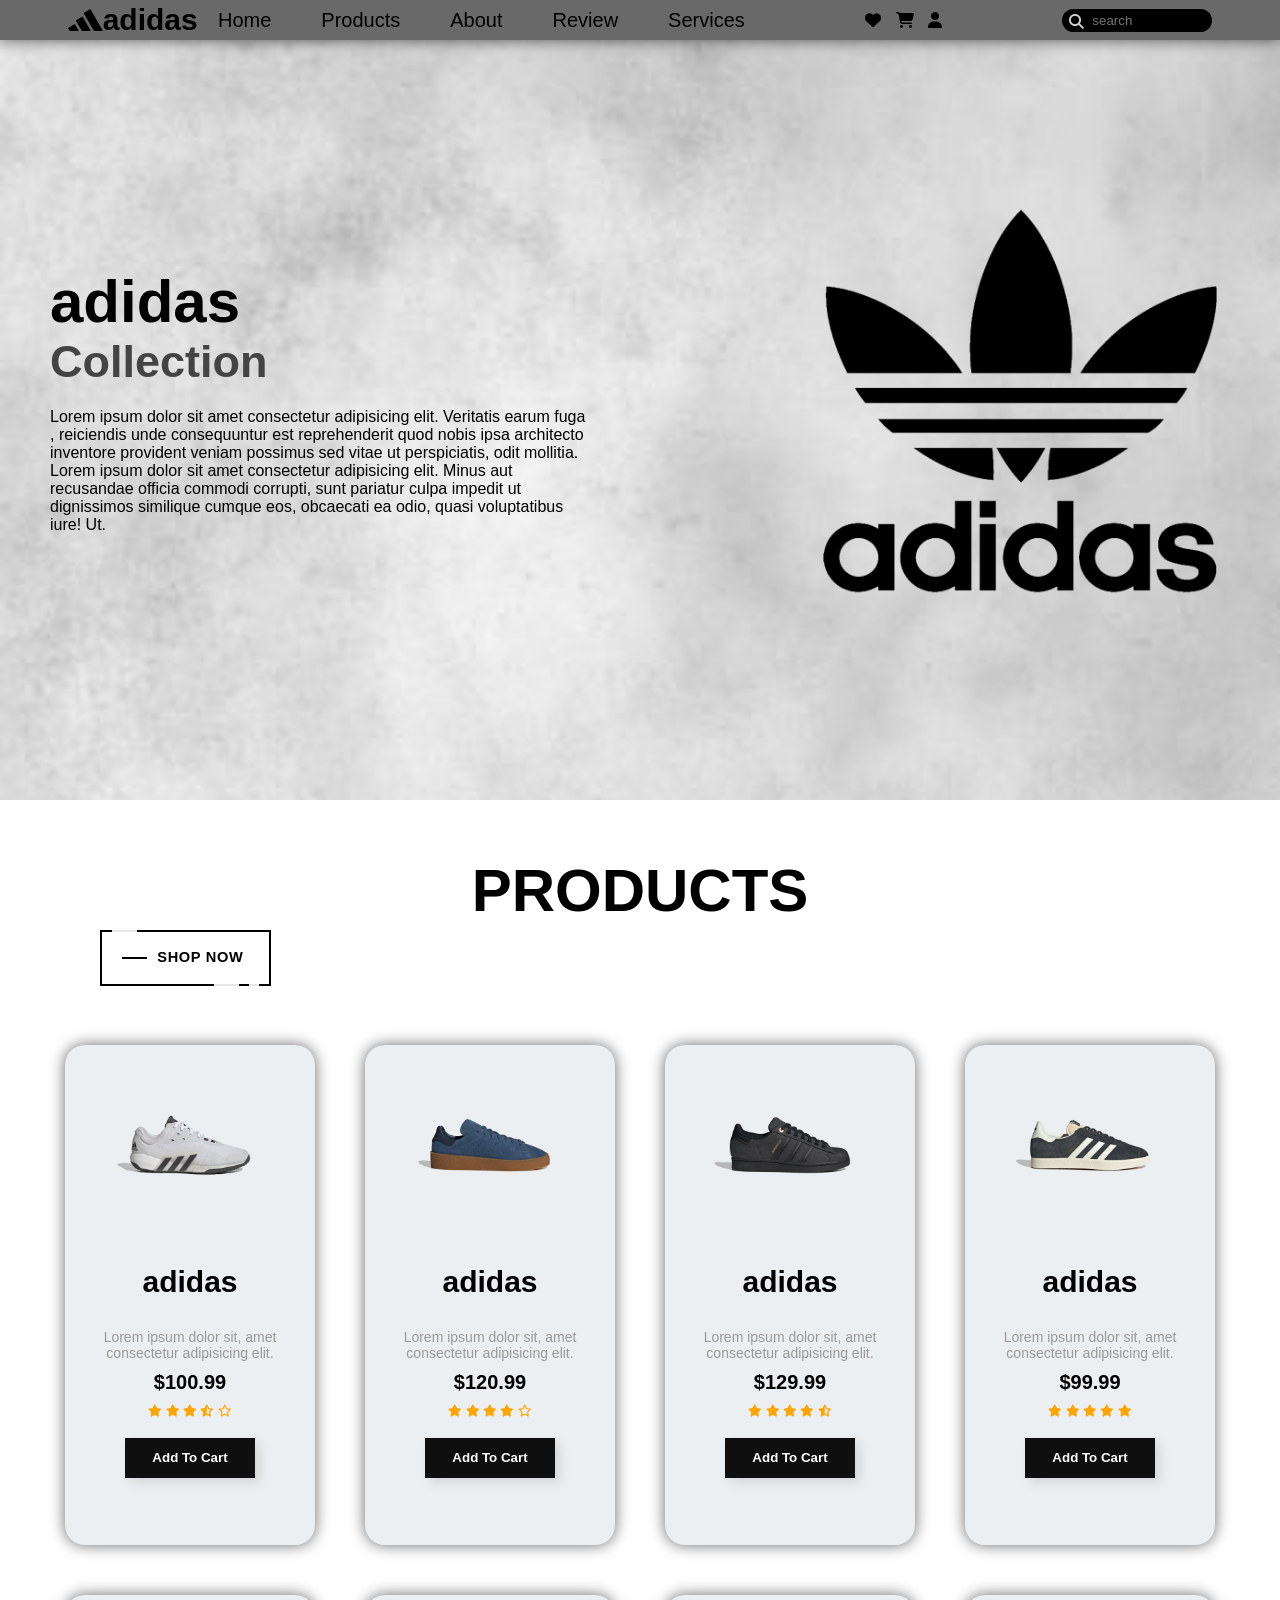
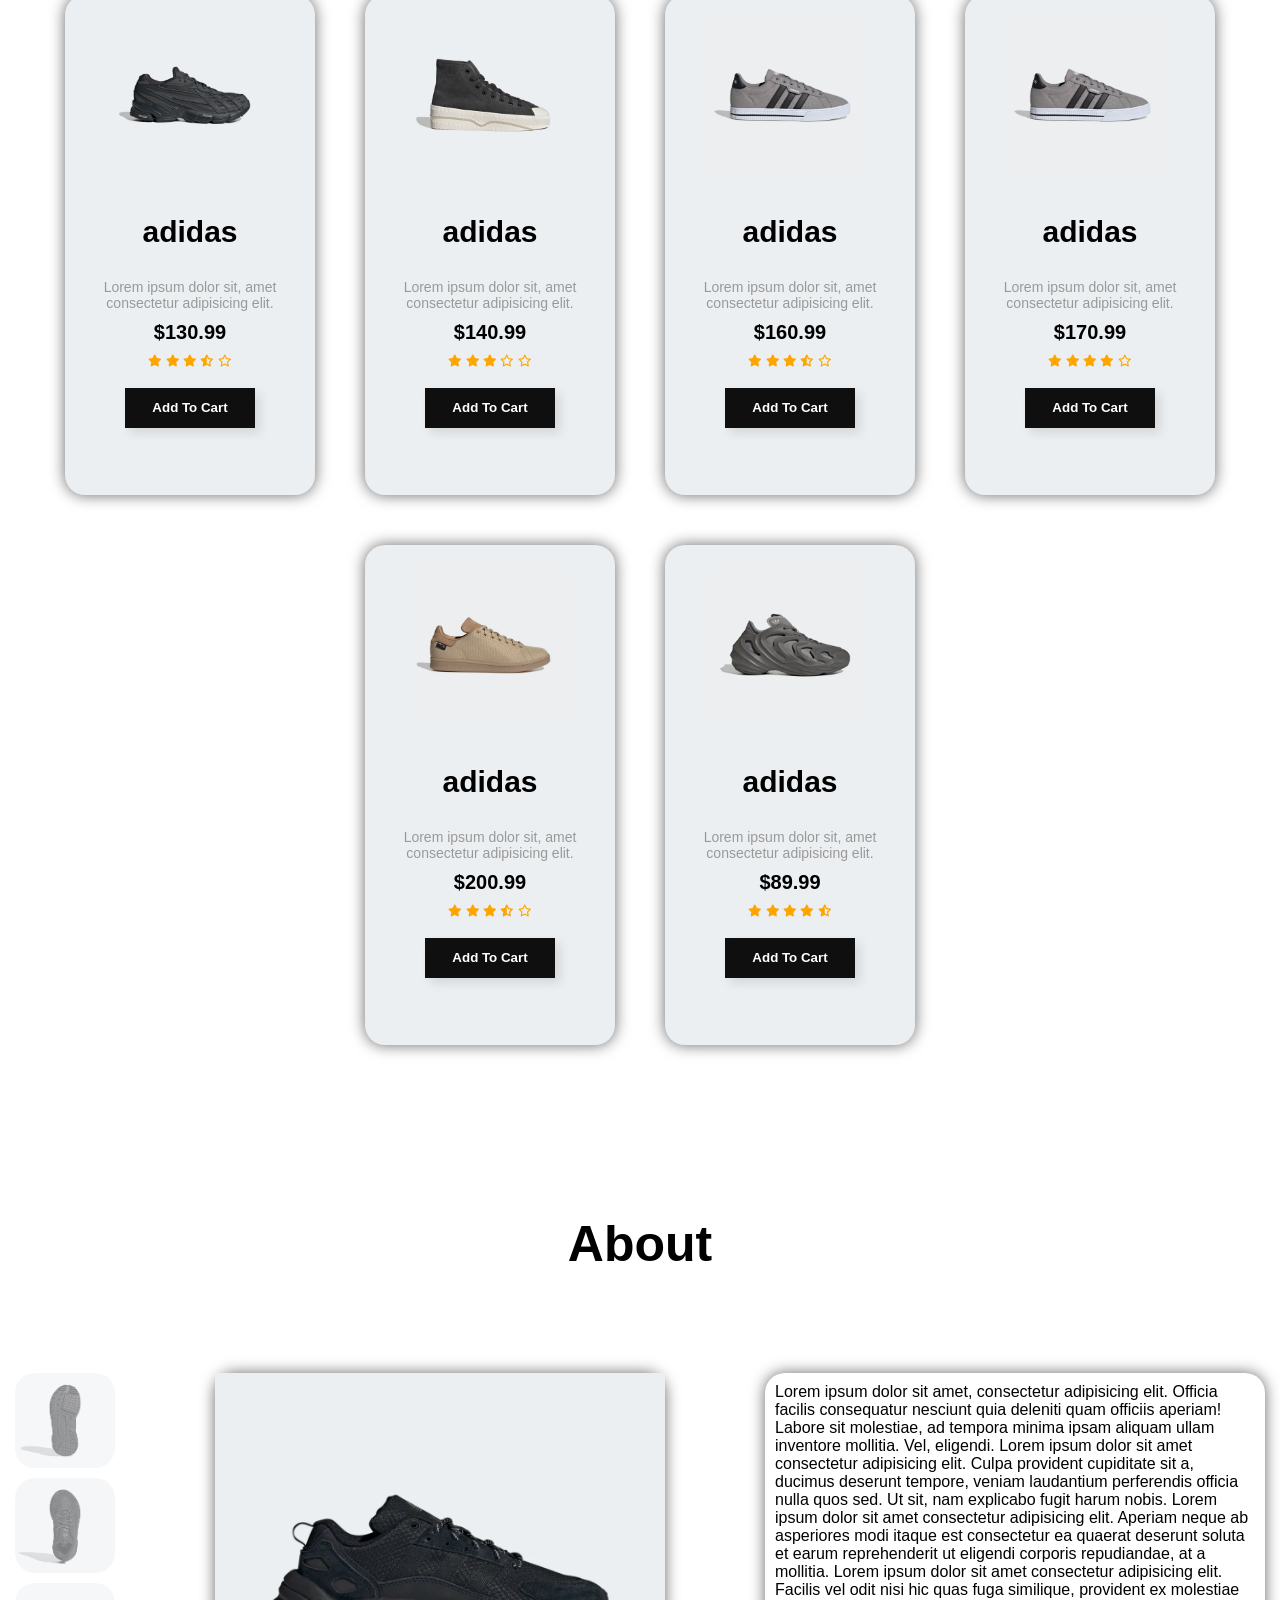
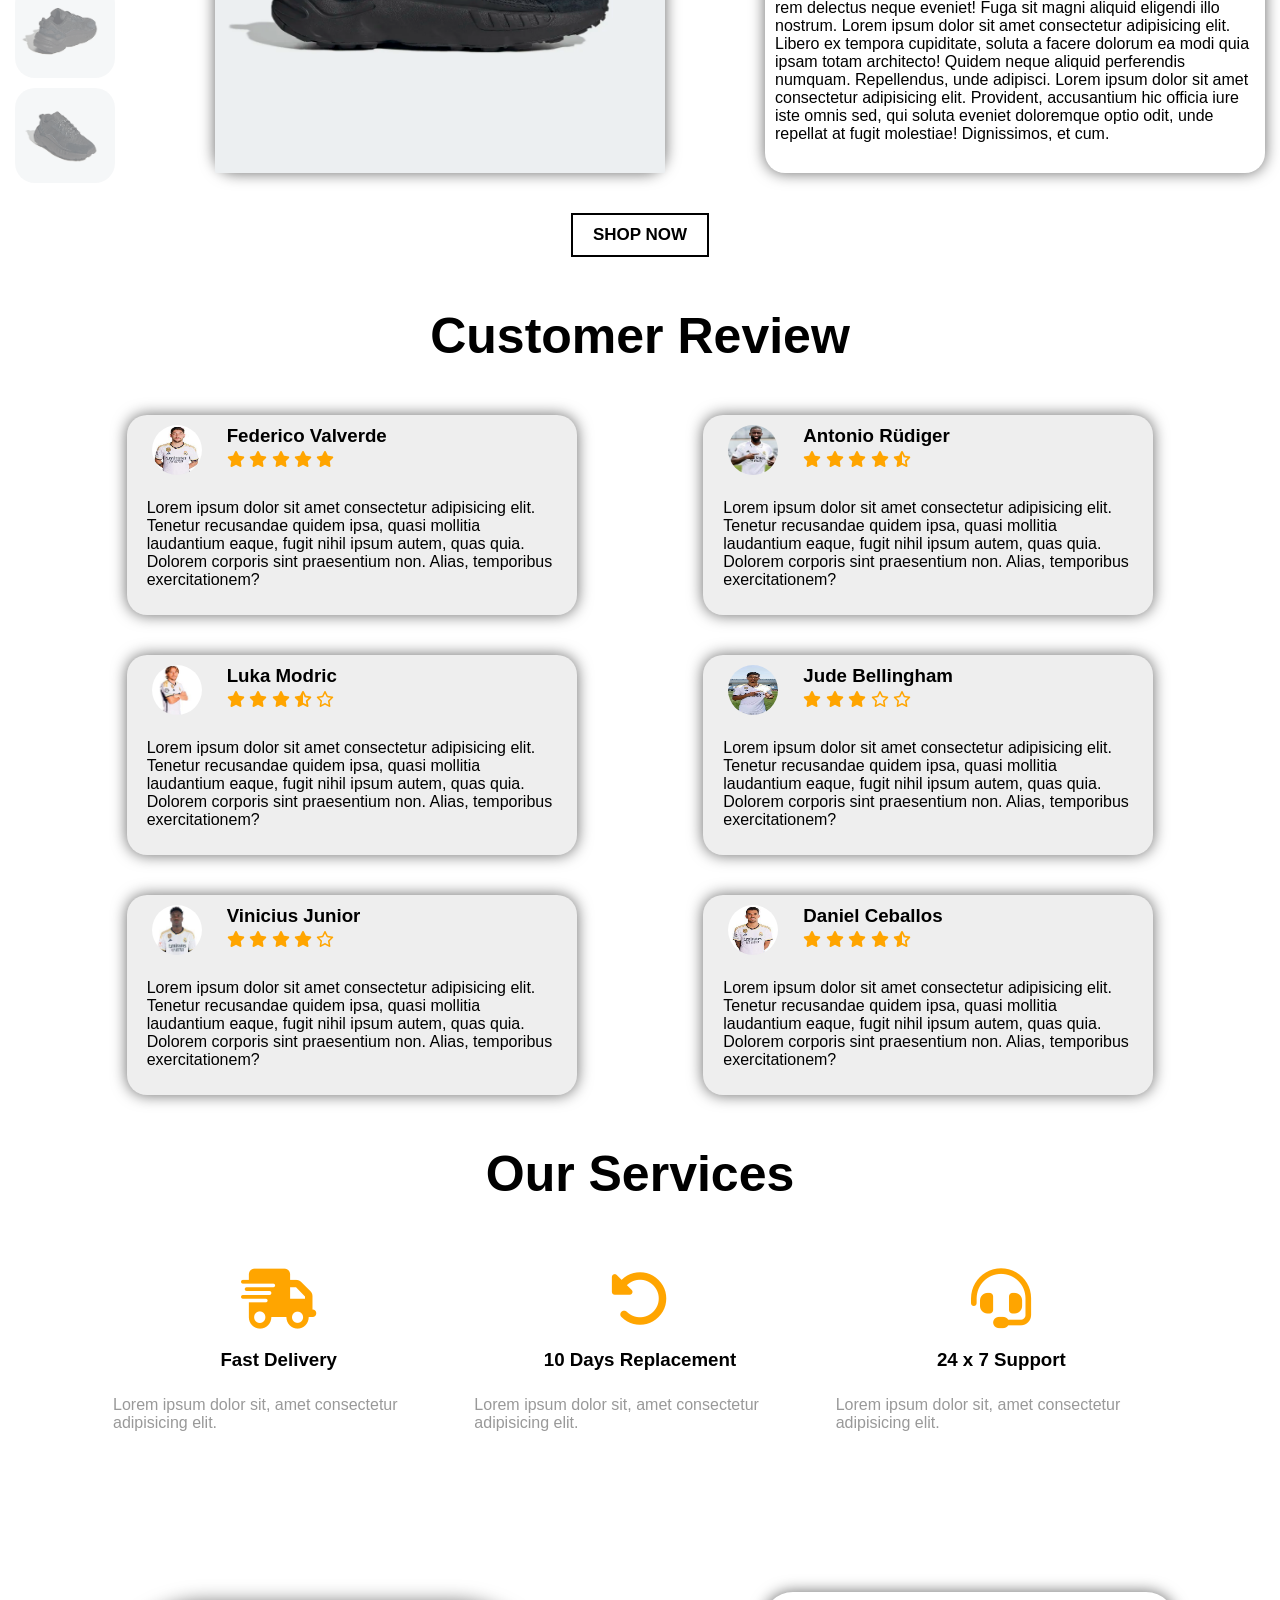
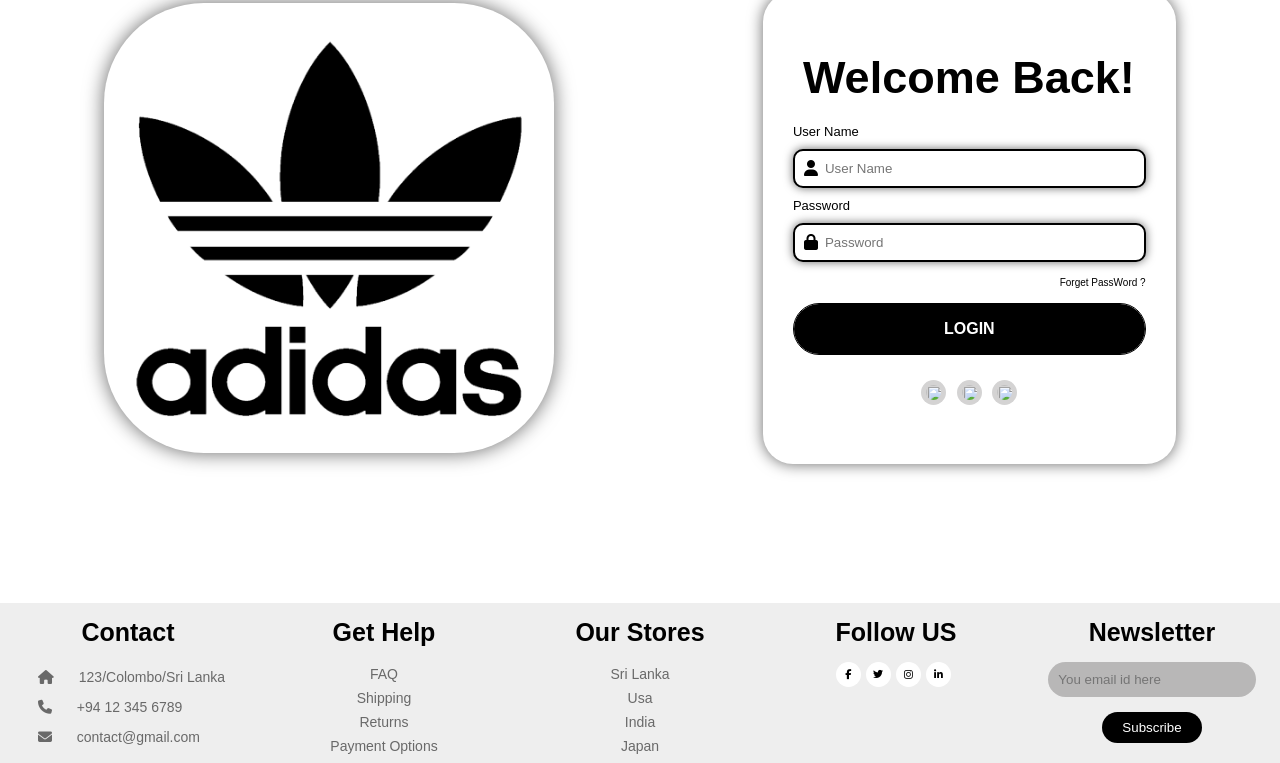
==== index.html @ b2bd2fb0 "first commit" ====
<html>
  <head>
    <meta charset="UTF-8" />
    <title>adidas</title>
    <link
      rel="stylesheet"
      href="https://cdnjs.cloudflare.com/ajax/libs/font-awesome/6.4.2/css/all.min.css"
      integrity="sha512-z3gLpd7yknf1YoNbCzqRKc4qyor8gaKU1qmn+CShxbuBusANI9QpRohGBreCFkKxLhei6S9CQXFEbbKuqLg0DA=="
      crossorigin="anonymous"
      referrerpolicy="no-referrer"
    />
    <link rel="stylesheet" href="master.css" />
    <meta name="description" content="This is my page" />
    <link rel="website icon" type="png" href="websiteicon/adidas_logo.svg" />
  </head>
  <body>
    <header>
      <div class="logo">
        <img src="websiteicon/adidas_logo.svg" alt="adidas_logo" title="HOME" />
        <h2 title="HOME">adidas</h2>
      </div>
      <div class="links">
        <ul>
          <li><a href="home">Home</a></li>
          <li><a href="products">Products</a></li>
          <li><a href="about">About</a></li>
          <li><a href="review">Review</a></li>
          <li><a href="services">Services</a></li>
        </ul>
      </div>
      <div class="icons">
        <i class="fa-solid fa-heart"></i>
        <i class="fa-solid fa-cart-shopping"></i>
        <i class="fa-solid fa-user"></i>
      </div>
      <div class="search">
        <i class="fa-solid fa-magnifying-glass"></i>
        <input type="search" placeholder="search" />
      </div>
    </header>
    <div class="se1">
      <!-- text section one -->
      <div class="ts1">
        <h1>
          adidas
          <p>Collection</p>
        </h1>
        <div class="ps1">
          Lorem ipsum dolor sit amet consectetur adipisicing elit. Veritatis
          earum fuga , reiciendis unde consequuntur est reprehenderit quod nobis
          ipsa architecto inventore provident veniam possimus sed vitae ut
          perspiciatis, odit mollitia. Lorem ipsum dolor sit amet consectetur
          adipisicing elit. Minus aut recusandae officia commodi corrupti, sunt
          pariatur culpa impedit ut dignissimos similique cumque eos, obcaecati
          ea odio, quasi voluptatibus iure! Ut.
        </div>
      </div>
      <div class="photose1">
        <img src="photos/pngwingregh.png" alt="" />
      </div>
    </div>
    <div class="shopnow">
      <a class="fancy" href="#">
        <span class="top-key"></span>
        <span class="text">SHOP NOW</span>
        <span class="bottom-key-1"></span>
        <span class="bottom-key-2"></span>
      </a>
    </div>
    <!-- caption PRODUCTS -->
    <div class="cappro">
      <h2>PRODUCTS</h2>
    </div>
    <div class="products">
      <div class="pr">
        <img src="photos/6e73abe7bff24deab960ae8c012db322_9366.webp" alt="" />
        <h3>adidas</h3>
        <p>Lorem ipsum dolor sit, amet consectetur adipisicing elit.</p>
        <h4>$100.99</h4>
        <div class="stars">
          <i class="fa-solid fa-star"></i>
          <i class="fa-solid fa-star"></i>
          <i class="fa-solid fa-star"></i>
          <i class="fa-solid fa-star-half-stroke"></i>
          <i class="fa-regular fa-star"></i>
        </div>
        <button class="Btn">Add To Cart</button>
      </div>
      <div class="pr">
        <img src="photos/35cfb24e120d4bf0b9c6af46006b0a1b_9366.webp" alt="" />
        <h3>adidas</h3>
        <p>Lorem ipsum dolor sit, amet consectetur adipisicing elit.</p>
        <h4>$120.99</h4>
        <div class="stars">
          <i class="fa-solid fa-star"></i>
          <i class="fa-solid fa-star"></i>
          <i class="fa-solid fa-star"></i>
          <i class="fa-solid fa-star"></i>
          <i class="fa-regular fa-star"></i>
        </div>
        <button class="Btn">Add To Cart</button>
      </div>
      <div class="pr">
        <img src="photos/75a51b77ed6e40758f3aaf5d0093b413_9366.webp" alt="" />
        <h3>adidas</h3>
        <p>Lorem ipsum dolor sit, amet consectetur adipisicing elit.</p>
        <h4>$129.99</h4>
        <div class="stars">
          <i class="fa-solid fa-star"></i>
          <i class="fa-solid fa-star"></i>
          <i class="fa-solid fa-star"></i>
          <i class="fa-solid fa-star"></i>
          <i class="fa-solid fa-star-half-stroke"></i>
        </div>
        <button class="Btn">Add To Cart</button>
      </div>
      <div class="pr">
        <img src="photos/88e315e6c48e404292adaf5b01258727_9366.webp" alt="" />
        <h3>adidas</h3>
        <p>Lorem ipsum dolor sit, amet consectetur adipisicing elit.</p>
        <h4>$99.99</h4>
        <div class="stars">
          <i class="fa-solid fa-star"></i>
          <i class="fa-solid fa-star"></i>
          <i class="fa-solid fa-star"></i>
          <i class="fa-solid fa-star"></i>
          <i class="fa-solid fa-star"></i>
        </div>
        <button class="Btn">Add To Cart</button>
      </div>
      <div class="pr">
        <img src="photos/8386fc87866743e097fbaf0800a20c42_9366.webp" alt="" />
        <h3>adidas</h3>
        <p>Lorem ipsum dolor sit, amet consectetur adipisicing elit.</p>
        <h4>$130.99</h4>
        <div class="stars">
          <i class="fa-solid fa-star"></i>
          <i class="fa-solid fa-star"></i>
          <i class="fa-solid fa-star"></i>
          <i class="fa-solid fa-star-half-stroke"></i>
          <i class="fa-regular fa-star"></i>
        </div>
        <button class="Btn">Add To Cart</button>
      </div>
      <div class="pr">
        <img src="photos/e5a23b294bcd46f5b725ae9700dd93c6_9366.webp" alt="" />
        <h3>adidas</h3>
        <p>Lorem ipsum dolor sit, amet consectetur adipisicing elit.</p>
        <h4>$140.99</h4>
        <div class="stars">
          <i class="fa-solid fa-star"></i>
          <i class="fa-solid fa-star"></i>
          <i class="fa-solid fa-star"></i>
          <i class="fa-regular fa-star"></i>
          <i class="fa-regular fa-star"></i>
        </div>
        <button class="Btn">Add To Cart</button>
      </div>
      <div class="pr">
        <img src="photos/e5a23b294bcd46f5b725ae9700dd93c6_9367.jpg" alt="" />
        <h3>adidas</h3>
        <p>Lorem ipsum dolor sit, amet consectetur adipisicing elit.</p>
        <h4>$160.99</h4>
        <div class="stars">
          <i class="fa-solid fa-star"></i>
          <i class="fa-solid fa-star"></i>
          <i class="fa-solid fa-star"></i>
          <i class="fa-solid fa-star-half-stroke"></i>
          <i class="fa-regular fa-star"></i>
        </div>
        <button class="Btn">Add To Cart</button>
      </div>
      <div class="pr">
        <img src="photos/FW3270_01_standard.jpg" alt="" />
        <h3>adidas</h3>
        <p>Lorem ipsum dolor sit, amet consectetur adipisicing elit.</p>
        <h4>$170.99</h4>
        <div class="stars">
          <i class="fa-solid fa-star"></i>
          <i class="fa-solid fa-star"></i>
          <i class="fa-solid fa-star"></i>
          <i class="fa-solid fa-star"></i>
          <i class="fa-regular fa-star"></i>
        </div>
        <button class="Btn">Add To Cart</button>
      </div>
      <div class="pr">
        <img src="photos/GZ2593_01_standard.jpg" alt="" />
        <h3>adidas</h3>
        <p>Lorem ipsum dolor sit, amet consectetur adipisicing elit.</p>
        <h4>$200.99</h4>
        <div class="stars">
          <i class="fa-solid fa-star"></i>
          <i class="fa-solid fa-star"></i>
          <i class="fa-solid fa-star"></i>
          <i class="fa-solid fa-star-half-stroke"></i>
          <i class="fa-regular fa-star"></i>
        </div>
        <button class="Btn">Add To Cart</button>
      </div>
      <div class="pr">
        <img src="photos/IE7448_01_standard.jpg" alt="" />
        <h3>adidas</h3>
        <p>Lorem ipsum dolor sit, amet consectetur adipisicing elit.</p>
        <h4>$89.99</h4>
        <div class="stars">
          <i class="fa-solid fa-star"></i>
          <i class="fa-solid fa-star"></i>
          <i class="fa-solid fa-star"></i>
          <i class="fa-solid fa-star"></i>
          <i class="fa-solid fa-star-half-stroke"></i>
        </div>
        <button class="Btn">Add To Cart</button>
      </div>
    </div>
    <div class="about">
      <h2>About</h2>
      <!-- about conitainer -->
      <div class="about-con">
        <div class="img-side">
          <div class="side">
            <img
              src="img-about/img-side.png"
              width="100px"
              height="95px"
              alt=""
            />
          </div>
          <div class="side">
            <img
              src="img-about/img-side2.png"
              width="100px"
              height="95px"
              alt=""
            />
          </div>
          <div class="side">
            <img
              src="img-about/img-side3.png"
              width="100px"
              height="95px"
              alt=""
            />
          </div>
          <div class="side">
            <img
              src="img-about/img-side4.png"
              width="100px"
              height="95px"
              alt=""
            />
          </div>
        </div>
        <div class="main-img">
          <img src="img-about/main.png" alt="" />
        </div>
        <div class="text-img">
          <p>
            Lorem ipsum dolor sit amet, consectetur adipisicing elit. Officia
            facilis consequatur nesciunt quia deleniti quam officiis aperiam!
            Labore sit molestiae, ad tempora minima ipsam aliquam ullam
            inventore mollitia. Vel, eligendi. Lorem ipsum dolor sit amet
            consectetur adipisicing elit. Culpa provident cupiditate sit a,
            ducimus deserunt tempore, veniam laudantium perferendis officia
            nulla quos sed. Ut sit, nam explicabo fugit harum nobis. Lorem ipsum
            dolor sit amet consectetur adipisicing elit. Aperiam neque ab
            asperiores modi itaque est consectetur ea quaerat deserunt soluta et
            earum reprehenderit ut eligendi corporis repudiandae, at a mollitia.
            Lorem ipsum dolor sit amet consectetur adipisicing elit. Facilis vel
            odit nisi hic quas fuga similique, provident ex molestiae rem
            delectus neque eveniet! Fuga sit magni aliquid eligendi illo
            nostrum. Lorem ipsum dolor sit amet consectetur adipisicing elit.
            Libero ex tempora cupiditate, soluta a facere dolorum ea modi quia
            ipsam totam architecto! Quidem neque aliquid perferendis numquam.
            Repellendus, unde adipisci. Lorem ipsum dolor sit amet consectetur
            adipisicing elit. Provident, accusantium hic officia iure iste omnis
            sed, qui soluta eveniet doloremque optio odit, unde repellat at
            fugit molestiae! Dignissimos, et cum.
          </p>
        </div>
      </div>
      <div class="about-btn">
        <button>SHOP NOW</button>
      </div>
    </div>
    <!-- secition 4 -->
    <div class="s4">
      <h2>Customer Review</h2>
      <!-- comments container -->
      <div class="comments-con">
        <!-- com = comments -->
        <div class="com">
          <!-- img & name -->
          <div class="imgname">
            <img src="ratephoto/download (1).jpg" alt="" />
            <h3>Federico Valverde</h3>
            <div class="rate">
              <i class="fa-solid fa-star"></i>
              <i class="fa-solid fa-star"></i>
              <i class="fa-solid fa-star"></i>
              <i class="fa-solid fa-star"></i>
              <i class="fa-solid fa-star"></i>
            </div>
          </div>
          <div class="text-rate">
            <p>
              Lorem ipsum dolor sit amet consectetur adipisicing elit. Tenetur
              recusandae quidem ipsa, quasi mollitia laudantium eaque, fugit
              nihil ipsum autem, quas quia. Dolorem corporis sint praesentium
              non. Alias, temporibus exercitationem?
            </p>
          </div>
        </div>
        <div class="com">
          <div class="imgname">
            <img src="ratephoto/download (2).jpg" alt="" />
            <h3>Antonio Rüdiger</h3>
            <div class="rate">
              <i class="fa-solid fa-star"></i>
              <i class="fa-solid fa-star"></i>
              <i class="fa-solid fa-star"></i>
              <i class="fa-solid fa-star"></i>
              <i class="fa-solid fa-star-half-stroke"></i>
            </div>
          </div>
          <div class="text-rate">
            <p>
              Lorem ipsum dolor sit amet consectetur adipisicing elit. Tenetur
              recusandae quidem ipsa, quasi mollitia laudantium eaque, fugit
              nihil ipsum autem, quas quia. Dolorem corporis sint praesentium
              non. Alias, temporibus exercitationem?
            </p>
          </div>
        </div>
        <div class="com">
          <div class="imgname">
            <img src="ratephoto/download (3).jpg" alt="" />
            <h3>Luka Modric</h3>
            <div class="rate">
              <i class="fa-solid fa-star"></i>
              <i class="fa-solid fa-star"></i>
              <i class="fa-solid fa-star"></i>
              <i class="fa-solid fa-star-half-stroke"></i>
              <i class="fa-regular fa-star"></i>
            </div>
          </div>
          <div class="text-rate">
            <p>
              Lorem ipsum dolor sit amet consectetur adipisicing elit. Tenetur
              recusandae quidem ipsa, quasi mollitia laudantium eaque, fugit
              nihil ipsum autem, quas quia. Dolorem corporis sint praesentium
              non. Alias, temporibus exercitationem?
            </p>
          </div>
        </div>
        <div class="com">
          <div class="imgname">
            <img src="ratephoto/download (4).jpg" alt="" />
            <h3>Jude Bellingham</h3>
            <div class="rate">
              <i class="fa-solid fa-star"></i>
              <i class="fa-solid fa-star"></i>
              <i class="fa-solid fa-star"></i>
              <i class="fa-regular fa-star"></i>
              <i class="fa-regular fa-star"></i>
            </div>
          </div>
          <div class="text-rate">
            <p>
              Lorem ipsum dolor sit amet consectetur adipisicing elit. Tenetur
              recusandae quidem ipsa, quasi mollitia laudantium eaque, fugit
              nihil ipsum autem, quas quia. Dolorem corporis sint praesentium
              non. Alias, temporibus exercitationem?
            </p>
          </div>
        </div>
        <div class="com">
          <div class="imgname">
            <img src="ratephoto/download (5).jpg" alt="" />
            <h3>Vinicius Junior</h3>
            <div class="rate">
              <i class="fa-solid fa-star"></i>
              <i class="fa-solid fa-star"></i>
              <i class="fa-solid fa-star"></i>
              <i class="fa-solid fa-star"></i>
              <i class="fa-regular fa-star"></i>
            </div>
          </div>
          <div class="text-rate">
            <p>
              Lorem ipsum dolor sit amet consectetur adipisicing elit. Tenetur
              recusandae quidem ipsa, quasi mollitia laudantium eaque, fugit
              nihil ipsum autem, quas quia. Dolorem corporis sint praesentium
              non. Alias, temporibus exercitationem?
            </p>
          </div>
        </div>
        <div class="com">
          <div class="imgname">
            <img src="ratephoto/download.jpg" alt="" />
            <h3>Daniel Ceballos</h3>
            <div class="rate">
              <i class="fa-solid fa-star"></i>
              <i class="fa-solid fa-star"></i>
              <i class="fa-solid fa-star"></i>
              <i class="fa-solid fa-star"></i>
              <i class="fa-solid fa-star-half-stroke"></i>
            </div>
          </div>
          <div class="text-rate">
            <p>
              Lorem ipsum dolor sit amet consectetur adipisicing elit. Tenetur
              recusandae quidem ipsa, quasi mollitia laudantium eaque, fugit
              nihil ipsum autem, quas quia. Dolorem corporis sint praesentium
              non. Alias, temporibus exercitationem?
            </p>
          </div>
        </div>
      </div>
    </div>
    <div class="s5">
      <h2>Our Services</h2>
      <div class="servixes-box">
        <div class="sebox">
          <i class="fa-solid fa-truck-fast"></i>
          <h3>Fast Delivery</h3>
          <p>Lorem ipsum dolor sit, amet consectetur adipisicing elit.</p>
        </div>
        <div class="sebox">
          <i class="fa-solid fa-rotate-left"></i>
          <h3>10 Days Replacement</h3>
          <p>Lorem ipsum dolor sit, amet consectetur adipisicing elit.</p>
        </div>
        <div class="sebox">
          <i class="fa-solid fa-headset"></i>
          <h3>24 x 7 Support</h3>
          <p>Lorem ipsum dolor sit, amet consectetur adipisicing elit.</p>
        </div>
      </div>
    </div>
    <div class="s6">
      <div class="img-s6">
        <img src="photos/pngwingregh.png" alt="" />
      </div>
      <div class="form">
        <h3>Welcome Back!</h3>
        <form action="#">
          <!-- input = in  -->
          <div class="in">
            <p>User Name</p>
            <input type="text" placeholder="User Name" />
            <i class="fa-solid fa-user" style="color: #000000"></i>
          </div>
          <div class="in">
            <p>Password</p>
            <input type="password" placeholder="Password" />
            <i class="fa-solid fa-lock" style="color: #000000"></i>
          </div>
          <a href="#">Forget PassWord ?</a>
          <!-- <button type="submit">Login</button> -->
          <button class="btn-53">
            <div class="original">LOGIN</div>
            <div class="letters">
              <span>L</span>
              <span>O</span>
              <span>G</span>
              <span>I</span>
              <span>N</span>
            </div>
          </button>
          <div class="sicon">
            <img src="sicon/facebook.png" alt="" title="FACEBOOK" />
            <img src="sicon/google.png" alt="" title="GOOGLE" />
            <img src="sicon/twitter.png" alt="" title="TWITEER" />
          </div>
        </form>
      </div>
    </div>
    <footer>
      <!-- f = footer -->
      <div class="f">
        <h4>Contact</h4>
        <div class="infoco">
          <a href="#"><i class="fa-solid fa-house"></i>123/Colombo/Sri Lanka</a>
          <a href="#"><i class="fa-solid fa-phone"></i>+94 12 345 6789</a>
          <a href="#"><i class="fa-solid fa-envelope"></i>contact@gmail.com</a>
        </div>
      </div>
      <div class="f">
        <h4>Get Help</h4>
        <div class="info">
          <a href="#" class="center">FAQ</a>
          <a href="#" class="center">Shipping</a>
          <a href="#" class="center">Returns</a>
          <a href="#" class="center">Payment Options</a>
        </div>
      </div>
      <div class="f">
        <h4>Our Stores</h4>
        <div class="info">
          <a href="#" class="center">Sri Lanka</a>
          <a href="#" class="center">Usa</a>
          <a href="#" class="center">India</a>
          <a href="#" class="center">Japan</a>
        </div>
      </div>
      <div class="f">
        <h4>Follow US</h4>
        <div class="social">
          <a href="#"><i class="fa-brands fa-facebook-f"></i></a>
          <a href="#"><i class="fa-brands fa-twitter"></i></a>
          <a href="#"><i class="fa-brands fa-instagram"></i></a>
          <a href="#"><i class="fa-brands fa-linkedin-in"></i></a>
        </div>
      </div>
      <div class="f">
        <h4>Newsletter</h4>
        <div class="form">
          <input type="text" placeholder="You email id here" />
          <button type="submit">Subscribe</button>
        </div>
      </div>
    </footer>
  </body>
</html>
---- master.css ----
* {
  margin: 0;
  padding: 0;
  box-sizing: border-box;
  font-family: sans-serif;
  list-style: none;
  text-decoration: none;
}

::-webkit-scrollbar {
  background-color: #d3d1d1;
  width: 10px;
}

::-webkit-scrollbar-horizontal {
  background-color: #919191;
}

::-webkit-scrollbar-thumb {
  background: linear-gradient(to right, dimgrey, rgb(76, 76, 76));
  border-radius: 5px;
}

::-webkit-scrollbar-thumb-horizontal {
  background-color: #888;
}

::selection {
  background-color: #000;
  color: white;
}

header {
  top: 0;
  left: 0;
  padding: 10px;
  display: flex;
  width: 100%;
  height: 40px;
  justify-content: space-around;
  align-items: center;
  position: fixed;
  background-color: dimgrey;
  box-shadow: 0 0 15px rgba(0, 0, 0, 0.6);
  z-index: 1000;
}

header .logo {
  display: flex;
  justify-content: space-around;
  align-items: center;
  cursor: pointer;
  width: 35px;
  height: 35px;
}

header .links ul li a {
  text-decoration: none;
  list-style: none;
  color: black;
  font-size: 20px;
  font-family: Arial, Helvetica, sans-serif;
}

header .links ul li a:hover {
  color: rgb(211, 211, 211);
  transition-duration: 0.3s;
}

header .logo h2 {
  font-size: 30px;
}
header .links ul {
  display: flex;
  justify-content: space-between;
  gap: 50px;
}

header .search input {
  border: none;
  padding: 4px 0px 4px 30px;
  border-radius: 20px;
  background-color: black;
  color: white;
  transition: 0.5s;
  width: 150px;
  cursor: pointer;
}

header .search {
  position: relative;
}

header .search i {
  position: absolute;
  color: rgb(211, 211, 211);
  top: 5px;
  font-size: 15px;
  left: 7px;
}

header .search input:hover {
  background-color: rgb(211, 211, 211);
}

@media (max-width: 767px) {
  header .logo {
    margin-left: 50px;
  }

  header {
    justify-content: space-between;
  }

  header .links {
    display: none;
  }

  .se1 img {
    display: none;
  }

  .se1 h1 {
    text-align: center;
  }

  .se1 .ts1 {
    width: 100%;
  }

  .se1 .ts1 .ps1 {
    width: 150%;
  }
}

@media (max-width: 1130px) {
  header .search input {
    width: 90px;
  }

  header .links ul {
    gap: 15px;
    margin-left: 50px;
  }
  header .links ul li a {
    font-size: 15px;
  }
  header .logo {
    display: flex;
    justify-content: space-around;
    align-items: center;
    cursor: pointer;
    width: 100px;
    height: 35px;
  }

  header .logo img {
    width: 45px;
  }
}

.se1 {
  width: 100%;
  height: 800px;
  background-image: url(photos/Kate\ Gray-White\ Mixture\ Abstract\ Texture\ Backdrop\ for\ Photography.jpg);
  background-repeat: no-repeat;
  background-position: center;
  background-size: cover;
  display: flex;
  justify-content: space-between;
  align-items: center;
}

.se1 .ts1 {
  width: 50%;
  padding: 50px;
}

.se1 .ts1 .ps1 {
  padding-top: 20px;
}

.se1 img {
  width: 500px;
  height: 500px;
  padding: 20px;
  border-radius: 20px;
  margin-right: 10px;
}

.se1 h1 {
  font-size: 60px;
}

.se1 h1 p {
  font-size: 45px;
  color: rgb(69, 68, 68);
}

@media (max-width: 1130px) {
  .se1 img {
    width: 400px;
    height: 400px;
  }
}

.fancy {
  background-color: transparent;
  border: 2px solid #000;
  border-radius: 0;
  box-sizing: border-box;
  color: #fff;
  cursor: pointer;
  display: inline-block;
  font-weight: 700;
  letter-spacing: 0.05em;
  margin: 0;
  outline: none;
  overflow: visible;
  padding: 1.25em 2em;
  position: relative;
  text-align: center;
  text-decoration: none;
  text-transform: none;
  transition: all 0.3s ease-in-out;
  user-select: none;
  font-size: 13px;
  left: 100px;
  top: 130px;
}

.fancy::before {
  content: " ";
  width: 1.5625rem;
  height: 2px;
  background: black;
  top: 50%;
  left: 1.5em;
  position: absolute;
  transform: translateY(-50%);
  transform-origin: center;
  transition: 0.3s linear, width 0.3s linear;
}

.fancy .text {
  font-size: 1.125em;
  line-height: 1.33333em;
  padding-left: 2em;
  display: block;
  text-align: left;
  transition: all 0.3s ease-in-out;
  text-transform: uppercase;
  text-decoration: none;
  color: black;
}

.fancy .top-key {
  height: 2px;
  width: 1.5625rem;
  top: -2px;
  left: 0.625rem;
  position: absolute;
  background: #e8e8e8;
  transition: width 0.5s ease-out, left 0.3s ease-out;
}

.fancy .bottom-key-1 {
  height: 2px;
  width: 1.5625rem;
  right: 1.875rem;
  bottom: -2px;
  position: absolute;
  background: #e8e8e8;
  transition: width 0.5s ease-out, right 0.3s ease-out;
}

.fancy .bottom-key-2 {
  height: 2px;
  width: 0.625rem;
  right: 0.625rem;
  bottom: -2px;
  position: absolute;
  background: #e8e8e8;
  transition: width 0.5s ease-out, right 0.3s ease-out;
}

.fancy:hover {
  color: white;
  background: black;
}

.fancy:hover::before {
  width: 0.9375rem;
  background: white;
}

.fancy:hover .text {
  color: white;
  padding-left: 1.5em;
}

.fancy:hover .top-key {
  left: -2px;
  width: 0px;
}

.fancy:hover .bottom-key-1,
.fancy:hover .bottom-key-2 {
  right: 0;
  width: 0;
}

.cappro {
  display: flex;
  justify-content: center;
  align-items: center;
  font-size: 40px;
}

.products {
  width: 100%;
  padding: 20px;
  text-align: center;
  margin-top: 100px;
  display: flex;
  flex-wrap: wrap;
  gap: 50px;
  justify-content: center;
  align-items: center;
}

.products > div {
  width: 250px;
  height: 500px;
  border-radius: 20px;
  box-shadow: 0 0 15px dimgrey;
  background-color: #eceff1;
}

.products .pr img {
  padding: 20px;
  width: 200px;
  height: 200px;
}

.products .pr h3 {
  font-size: 30px;
  padding: 20px;
}

.products .pr p {
  color: #999;
  padding: 10px;
  font-size: 14px;
}

.products .pr h4 {
  font-size: 20px;
}

.pr:hover img {
  transform: scale(1.25);
  transition: transform 0.3s;
}

header .icons .fa-solid {
  color: #000;
  padding: 5px;
  transition: 0.3s;
  cursor: pointer;
}

header .icons .fa-solid:hover {
  color: rgb(211, 211, 211);
}

.products .pr .stars {
  color: orange;
  padding: 10px;
  font-size: 12px;
  cursor: pointer;
}

.Btn {
  width: 130px;
  height: 40px;
  background-color: rgb(15, 15, 15);
  border: none;
  color: white;
  font-weight: 600;
  margin-top: 10px;
  cursor: pointer;
  box-shadow: 5px 5px 10px rgba(0, 0, 0, 0.103);
  position: relative;
  overflow: hidden;
  transition-duration: 0.5s;
}

.Btn::before {
  width: 130px;
  height: 130px;
  position: absolute;
  content: "";
  background-color: white;
  border-radius: 50%;
  left: -100%;
  top: 0;
  transition-duration: 0.5s;
  mix-blend-mode: difference;
}

.Btn:hover::before {
  transition-duration: 0.5s;
  transform: translate(100%, -50%);
  border-radius: 0;
}

.Btn:active {
  transform: translate(5px, 5px);
  transition-duration: 0.5s;
}

.about {
  margin-top: 150px;
  display: flex;
  justify-content: center;
  align-items: center;
  flex-wrap: wrap;
}

.about h2 {
  font-size: 50px;
}

.about-con {
  margin-top: 100px;
  width: 100%;
  display: flex;
  flex-wrap: wrap;
  justify-content: center;
  gap: 100px;
}

.about .text-img {
  width: 500px;
  height: 400px;
  padding: 10px;
  border-radius: 20px;
  box-shadow: 0 0 15px dimgrey;
}

.about .main-img img {
  width: 450px;
  height: 400px;
}
.about .main-img {
  width: 450px;
  height: 400px;
  background-color: #eceff1;
  border-radius: 20px;
  box-shadow: 0 0 15px dimgrey;
  cursor: pointer;
}

.about .main-img:hover {
  transition: 0.5s;
  transform: scale(1.1);
}

.about .img-side .side {
  margin-bottom: 10px;
}

.about .img-side .side img {
  border-radius: 20px;
  opacity: 0.5;
}

.about .img-side .side img:hover {
  opacity: 1;
  transition: 0.3s;
  cursor: pointer;
  transform: scale(1.2);
}

.about-btn {
  margin-top: 20px;
}

.about-btn button {
  color: black;
  text-transform: uppercase;
  text-decoration: none;
  border: 2px solid black;
  padding: 10px 20px;
  font-size: 17px;
  font-weight: bold;
  background: transparent;
  position: relative;
  transition: all 1s;
  overflow: hidden;
}

.about-btn button:hover {
  color: white;
}

.about-btn button::before {
  content: "";
  position: absolute;
  height: 100%;
  width: 0%;
  top: 0;
  left: -40px;
  transform: skewX(45deg);
  background-color: black;
  z-index: -1;
  transition: all 1s;
}

.about-btn button:hover::before {
  width: 160%;
}

.s4 h2 {
  text-align: center;
  margin: 50px 0;
  font-size: 50px;
}

.s4 .comments-con {
  display: flex;
  flex-wrap: wrap;
  justify-content: space-evenly;
  row-gap: 40px;
}

.s4 .comments-con > div {
  width: 450px;
  height: 200px;
  border-radius: 20px;
  box-shadow: 0 0 15px dimgrey;
  background-color: #eeeeee;
}

.s4 .rate i {
  color: orange;
}

.s4 .imgname img {
  width: 50px;
  height: 50px;
  border-radius: 50%;
  position: absolute;
  left: 25px;
}

.s4 .imgname {
  position: relative;
  padding: 20px;
  row-gap: 4px;
  display: flex;
  flex-direction: column;
  padding: 10px 0 10px 100px;
  cursor: pointer;
}

.s4 .imgname:hover img {
  transform: scale(1.2);
  transition: 0.3s;
}

.s4 .text-rate {
  padding: 20px;
}

@media (max-width: 767px) {
  .s4 .comments-con > div {
    width: 300px;
    height: 150px;
  }

  .s4 .text-rate p {
    font-size: 10px;
  }
}

@media (min-width: 767px) and (max-width: 1130px) {
  .s4 .comments-con > div {
    width: 350px;
    height: 160px;
  }
  .s4 .text-rate p {
    font-size: 12px;
  }
}

.s5 h2 {
  font-size: 50px;
  text-align: center;
  padding: 50px 0;
}

.s5 .servixes-box {
  display: flex;
  justify-content: center;
  gap: 20px;
}

.s5 .servixes-box > div {
  width: calc(80% / 3);
  height: 200px;
  display: flex;
  justify-content: center;
  align-items: center;
  flex-direction: column;
  row-gap: 20px;
}

.s5 .sebox i {
  font-size: 60px;
  color: orange;
}

.s5 .sebox p {
  padding: 5px;
  color: #999;
}

.s6 {
  margin-top: 100px;
  width: 100%;
  background-position: center;
  background-size: cover;
  background-repeat: no-repeat;
  display: flex;
  flex-wrap: wrap;
  justify-content: space-around;
  align-items: center;
}

.s6 .img-s6 img {
  border-radius: 100px;
  box-shadow: 0 0 20px dimgrey;
  width: 450px;
  height: 450px;
  transition: 0.5s;
  cursor: pointer;
}

.s6 .img-s6 img:hover {
  transform: scale(1.1);
}

.s6 .img-s6 {
  padding: 50px 0;
}

.s6 .form {
  border-radius: 30px;
  padding: 50px 30px;
  box-shadow: 0 0 15px dimgrey;
}

.s6 .form .sicon img {
  width: 25px;
  height: 25px;
  padding: 5px;
  border-radius: 50%;
  background-color: rgb(212, 211, 211);
  margin: 3px;
  cursor: pointer;
  margin-top: 25px;
  transition: 0.3s;
}

.s6 .form .sicon img:hover {
  transform: scale(1.2);
}

.s6 .form .sicon {
  text-align: center;
}

.s6 .form h3 {
  font-size: 45px;
  padding-bottom: 10px;
  background-color: none;
  padding: 10px;
}

.s6 .form .in {
  position: relative;
}

.s6 .form .in input {
  width: 100%;
  outline: none;
  padding: 10px 10px 10px 30px;
  border-radius: 10px;
  border: 2px solid black;
  box-shadow: 0 0 10px dimgrey;
}

.s6 .form .in p {
  font-size: 13px;
  padding: 10px 0 10px 0;
}

.s6 .form .in i {
  position: absolute;
  left: 11px;
  bottom: 12px;
  cursor: pointer;
}

.s6 .form a {
  display: block;
  text-align: end;
  color: black;
  font-size: 10px;
  padding: 15px 0;
}

.btn-53,
.btn-53 *,
.btn-53 :after,
.btn-53 :before,
.btn-53:after,
.btn-53:before {
  border: 0 solid;
  box-sizing: border-box;
}

.btn-53 {
  -webkit-tap-highlight-color: transparent;
  background-color: white;
  background-image: none;
  color: black;
  cursor: pointer;
  font-family: ui-sans-serif, system-ui, -apple-system, BlinkMacSystemFont,
    Segoe UI, Roboto, Helvetica Neue, Arial, Noto Sans, sans-serif,
    Apple Color Emoji, Segoe UI Emoji, Segoe UI Symbol, Noto Color Emoji;
  font-size: 100%;
  line-height: 1.2;
  margin: 0;
  padding: 0;
}

.btn-53:disabled {
  cursor: default;
}

.btn-53:-moz-focusring {
  outline: auto;
}

.btn-53 svg {
  display: block;
}

.btn-53 [hidden] {
  display: none;
}

.btn-53 {
  border: 1px solid;
  border-radius: 999px;
  box-sizing: border-box;
  display: block;
  font-weight: 900;
  overflow: hidden;
  padding: 15px 150px;
  position: relative;
  text-transform: uppercase;
}

.btn-53 .original {
  background: #000;
  color: white;
  display: grid;
  inset: 0;
  place-content: center;
  position: absolute;
  transition: transform 0.3s cubic-bezier(0.87, 0, 0.13, 1);
}

.btn-53:hover .original {
  transform: translateY(100%);
}

.btn-53 .letters {
  display: inline-flex;
}

.btn-53 span {
  opacity: 0;
  transform: translateY(-15px);
  transition: transform 0.3s cubic-bezier(0.87, 0, 0.13, 1), opacity 0.2s;
}

.btn-53 span:nth-child(2n) {
  transform: translateY(15px);
}

.btn-53:hover span {
  opacity: 1;
  transform: translateY(0);
}

.btn-53:hover span:nth-child(2) {
  transition-delay: 0.1s;
}

.btn-53:hover span:nth-child(3) {
  transition-delay: 0.2s;
}

.btn-53:hover span:nth-child(4) {
  transition-delay: 0.3s;
}

.btn-53:hover span:nth-child(5) {
  transition-delay: 0.4s;
}

.btn-53:hover span:nth-child(6) {
  transition-delay: 0.5s;
}

@media (max-width: 767px) {
  .s6 .img-s6 img {
    width: 350px;
    height: 350px;
  }

  .s6 .form {
    width: 350px;
    height: 350px;
  }
  .s6 .form h3 {
    font-size: 35px;
  }
  .btn-53 {
    padding: 10px 115px;
  }
}

@media (max-width: 1130px) {
  .s6 .img-s6 img {
    width: 400px;
    height: 400px;
  }
  .s6 .form {
    width: 400px;
    height: 420px;
  }
  .btn-53 {
    padding: 10px 140px;
  }
  .s6 .form h3 {
    font-size: 43px;
  }
}

footer {
  margin-top: 100px;
  background-color: #eee;
  width: 100%;
  height: 160px;
  display: flex;
  flex-wrap: wrap;
  justify-content: space-around;
}

footer > div {
  width: calc(90% / 5);
  height: 100%;
  text-align: center;
}

footer .f h4 {
  font-size: 25px;
  text-align: center;
  padding: 15px 0;
}

footer .info {
  display: flex;
  flex-direction: column;
}

footer .info a {
  color: dimgrey;
  padding: 4px;
  font-size: 14px;
}

footer .infoco {
  display: flex;
  flex-direction: column;
}
footer .infoco a {
  font-size: 14px;
  color: dimgrey;
  display: flex;
  align-items: center;
  transition: 0.3s;
}

footer .infoco a i {
  margin: 8px 25px;
}

footer .f .social a {
  display: flex;
  flex-direction: row;
  justify-content: center;
  align-items: center;
  background-color: #fff;
  width: 25px;
  height: 25px;
  color: #000;
  border-radius: 50%;
  margin-right: 5px;
  font-size: 10px;
  transition: 0.3s;
}

footer .f .social {
  display: flex;
  justify-content: center;
}

footer .f .form input {
  outline: none;
  padding: 10px 0 10px 10px;
  border: none;
  background-color: rgb(184, 183, 183);
  width: 90%;
  margin-bottom: 15px;
  border-radius: 20px;
}

@media (max-width: 767px) {
  footer .f .form input {
    width: 60%;
    font-size: 9px;
    padding: 10px 0 10px 3px;
  }
}

footer .f .form button {
  padding: 8px 20px;
  border: none;
  background-color: black;
  color: white;
  border-radius: 20px;
  cursor: pointer;
  transition: 0.5s;
}

footer .info a:hover {
  color: black;
}

footer .infoco a:hover {
  color: black;
}

footer .f .social a:hover {
  color: white;
  background-color: #000;
}

footer .f .form button:hover {
  background-color: white;
  color: black;
  font-weight: bold;
}

@media (max-width: 767px) {
  footer .f .form button {
    padding: 8px 2px;
    width: 50%;
    font-size: 10px;
  }

  footer .f h4 {
    font-size: 19px;
  }

  footer .infoco a {
    font-size: 10px;
    padding-bottom: 5px;
  }

  footer .infoco a {
    font-size: 10px;
    padding-bottom: 5px;
  }

  footer .info a {
    font-size: 12px;
  }
}

@media (min-width: 767px) and (max-width: 1130px) {
  footer .f h4 {
    font-size: 25px;
  }

  footer .infoco a {
    font-size: 15px;
    padding-bottom: 5px;
  }

  footer .infoco a {
    font-size: 13px;
    padding-bottom: 5px;
  }

  footer .info a {
    font-size: 14px;
  }
}
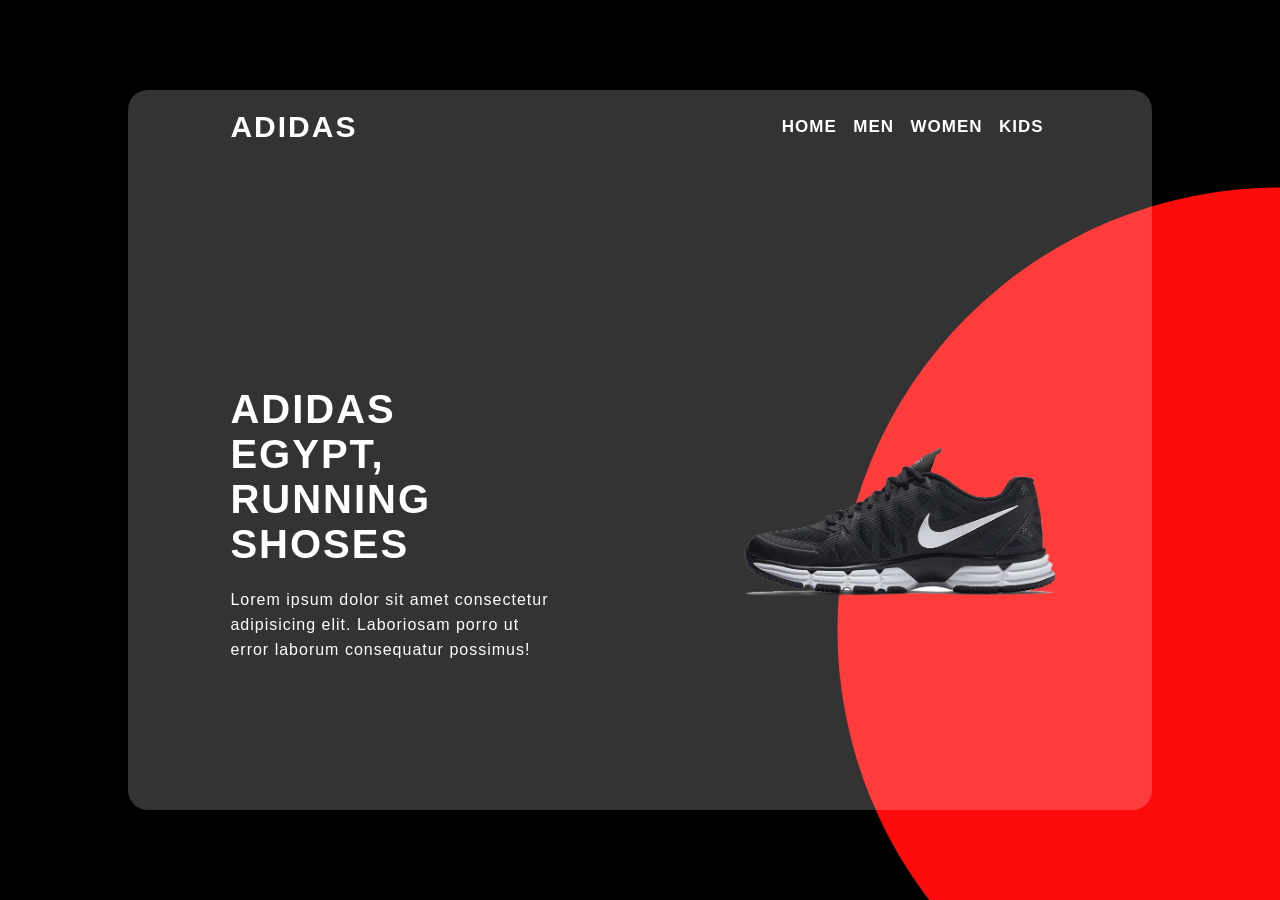
==== commit 07f6dc38: "first commit" ====
--- a/index.html
+++ b/index.html
@@ -11,515 +11,38 @@
     />
     <link rel="stylesheet" href="master.css" />
     <meta name="description" content="This is my page" />
-    <link rel="website icon" type="png" href="websiteicon/adidas_logo.svg" />
+    <link
+      rel="website icon"
+      type="png"
+      href="logowebsite/adidas-logo-png-2365.png"
+    />
   </head>
   <body>
-    <header>
-      <div class="logo">
-        <img src="websiteicon/adidas_logo.svg" alt="adidas_logo" title="HOME" />
-        <h2 title="HOME">adidas</h2>
-      </div>
-      <div class="links">
+    <div class="con">
+      <nav>
+        <div class="logo"><a href="#">ADIDAS</a></div>
         <ul>
-          <li><a href="home">Home</a></li>
-          <li><a href="products">Products</a></li>
-          <li><a href="about">About</a></li>
-          <li><a href="review">Review</a></li>
-          <li><a href="services">Services</a></li>
+          <li><a href="#">HOME</a></li>
+          <li><a href="#">MEN</a></li>
+          <li><a href="#">WOMEN</a></li>
+          <li><a href="#">KIDS</a></li>
         </ul>
-      </div>
-      <div class="icons">
-        <i class="fa-solid fa-heart"></i>
-        <i class="fa-solid fa-cart-shopping"></i>
-        <i class="fa-solid fa-user"></i>
-      </div>
-      <div class="search">
-        <i class="fa-solid fa-magnifying-glass"></i>
-        <input type="search" placeholder="search" />
-      </div>
-    </header>
-    <div class="se1">
-      <!-- text section one -->
-      <div class="ts1">
-        <h1>
-          adidas
-          <p>Collection</p>
-        </h1>
-        <div class="ps1">
-          Lorem ipsum dolor sit amet consectetur adipisicing elit. Veritatis
-          earum fuga , reiciendis unde consequuntur est reprehenderit quod nobis
-          ipsa architecto inventore provident veniam possimus sed vitae ut
-          perspiciatis, odit mollitia. Lorem ipsum dolor sit amet consectetur
-          adipisicing elit. Minus aut recusandae officia commodi corrupti, sunt
-          pariatur culpa impedit ut dignissimos similique cumque eos, obcaecati
-          ea odio, quasi voluptatibus iure! Ut.
-        </div>
-      </div>
-      <div class="photose1">
-        <img src="photos/pngwingregh.png" alt="" />
-      </div>
-    </div>
-    <div class="shopnow">
-      <a class="fancy" href="#">
-        <span class="top-key"></span>
-        <span class="text">SHOP NOW</span>
-        <span class="bottom-key-1"></span>
-        <span class="bottom-key-2"></span>
-      </a>
-    </div>
-    <!-- caption PRODUCTS -->
-    <div class="cappro">
-      <h2>PRODUCTS</h2>
-    </div>
-    <div class="products">
-      <div class="pr">
-        <img src="photos/6e73abe7bff24deab960ae8c012db322_9366.webp" alt="" />
-        <h3>adidas</h3>
-        <p>Lorem ipsum dolor sit, amet consectetur adipisicing elit.</p>
-        <h4>$100.99</h4>
-        <div class="stars">
-          <i class="fa-solid fa-star"></i>
-          <i class="fa-solid fa-star"></i>
-          <i class="fa-solid fa-star"></i>
-          <i class="fa-solid fa-star-half-stroke"></i>
-          <i class="fa-regular fa-star"></i>
-        </div>
-        <button class="Btn">Add To Cart</button>
-      </div>
-      <div class="pr">
-        <img src="photos/35cfb24e120d4bf0b9c6af46006b0a1b_9366.webp" alt="" />
-        <h3>adidas</h3>
-        <p>Lorem ipsum dolor sit, amet consectetur adipisicing elit.</p>
-        <h4>$120.99</h4>
-        <div class="stars">
-          <i class="fa-solid fa-star"></i>
-          <i class="fa-solid fa-star"></i>
-          <i class="fa-solid fa-star"></i>
-          <i class="fa-solid fa-star"></i>
-          <i class="fa-regular fa-star"></i>
-        </div>
-        <button class="Btn">Add To Cart</button>
-      </div>
-      <div class="pr">
-        <img src="photos/75a51b77ed6e40758f3aaf5d0093b413_9366.webp" alt="" />
-        <h3>adidas</h3>
-        <p>Lorem ipsum dolor sit, amet consectetur adipisicing elit.</p>
-        <h4>$129.99</h4>
-        <div class="stars">
-          <i class="fa-solid fa-star"></i>
-          <i class="fa-solid fa-star"></i>
-          <i class="fa-solid fa-star"></i>
-          <i class="fa-solid fa-star"></i>
-          <i class="fa-solid fa-star-half-stroke"></i>
-        </div>
-        <button class="Btn">Add To Cart</button>
-      </div>
-      <div class="pr">
-        <img src="photos/88e315e6c48e404292adaf5b01258727_9366.webp" alt="" />
-        <h3>adidas</h3>
-        <p>Lorem ipsum dolor sit, amet consectetur adipisicing elit.</p>
-        <h4>$99.99</h4>
-        <div class="stars">
-          <i class="fa-solid fa-star"></i>
-          <i class="fa-solid fa-star"></i>
-          <i class="fa-solid fa-star"></i>
-          <i class="fa-solid fa-star"></i>
-          <i class="fa-solid fa-star"></i>
-        </div>
-        <button class="Btn">Add To Cart</button>
-      </div>
-      <div class="pr">
-        <img src="photos/8386fc87866743e097fbaf0800a20c42_9366.webp" alt="" />
-        <h3>adidas</h3>
-        <p>Lorem ipsum dolor sit, amet consectetur adipisicing elit.</p>
-        <h4>$130.99</h4>
-        <div class="stars">
-          <i class="fa-solid fa-star"></i>
-          <i class="fa-solid fa-star"></i>
-          <i class="fa-solid fa-star"></i>
-          <i class="fa-solid fa-star-half-stroke"></i>
-          <i class="fa-regular fa-star"></i>
-        </div>
-        <button class="Btn">Add To Cart</button>
-      </div>
-      <div class="pr">
-        <img src="photos/e5a23b294bcd46f5b725ae9700dd93c6_9366.webp" alt="" />
-        <h3>adidas</h3>
-        <p>Lorem ipsum dolor sit, amet consectetur adipisicing elit.</p>
-        <h4>$140.99</h4>
-        <div class="stars">
-          <i class="fa-solid fa-star"></i>
-          <i class="fa-solid fa-star"></i>
-          <i class="fa-solid fa-star"></i>
-          <i class="fa-regular fa-star"></i>
-          <i class="fa-regular fa-star"></i>
-        </div>
-        <button class="Btn">Add To Cart</button>
-      </div>
-      <div class="pr">
-        <img src="photos/e5a23b294bcd46f5b725ae9700dd93c6_9367.jpg" alt="" />
-        <h3>adidas</h3>
-        <p>Lorem ipsum dolor sit, amet consectetur adipisicing elit.</p>
-        <h4>$160.99</h4>
-        <div class="stars">
-          <i class="fa-solid fa-star"></i>
-          <i class="fa-solid fa-star"></i>
-          <i class="fa-solid fa-star"></i>
-          <i class="fa-solid fa-star-half-stroke"></i>
-          <i class="fa-regular fa-star"></i>
-        </div>
-        <button class="Btn">Add To Cart</button>
-      </div>
-      <div class="pr">
-        <img src="photos/FW3270_01_standard.jpg" alt="" />
-        <h3>adidas</h3>
-        <p>Lorem ipsum dolor sit, amet consectetur adipisicing elit.</p>
-        <h4>$170.99</h4>
-        <div class="stars">
-          <i class="fa-solid fa-star"></i>
-          <i class="fa-solid fa-star"></i>
-          <i class="fa-solid fa-star"></i>
-          <i class="fa-solid fa-star"></i>
-          <i class="fa-regular fa-star"></i>
-        </div>
-        <button class="Btn">Add To Cart</button>
-      </div>
-      <div class="pr">
-        <img src="photos/GZ2593_01_standard.jpg" alt="" />
-        <h3>adidas</h3>
-        <p>Lorem ipsum dolor sit, amet consectetur adipisicing elit.</p>
-        <h4>$200.99</h4>
-        <div class="stars">
-          <i class="fa-solid fa-star"></i>
-          <i class="fa-solid fa-star"></i>
-          <i class="fa-solid fa-star"></i>
-          <i class="fa-solid fa-star-half-stroke"></i>
-          <i class="fa-regular fa-star"></i>
-        </div>
-        <button class="Btn">Add To Cart</button>
-      </div>
-      <div class="pr">
-        <img src="photos/IE7448_01_standard.jpg" alt="" />
-        <h3>adidas</h3>
-        <p>Lorem ipsum dolor sit, amet consectetur adipisicing elit.</p>
-        <h4>$89.99</h4>
-        <div class="stars">
-          <i class="fa-solid fa-star"></i>
-          <i class="fa-solid fa-star"></i>
-          <i class="fa-solid fa-star"></i>
-          <i class="fa-solid fa-star"></i>
-          <i class="fa-solid fa-star-half-stroke"></i>
-        </div>
-        <button class="Btn">Add To Cart</button>
-      </div>
-    </div>
-    <div class="about">
-      <h2>About</h2>
-      <!-- about conitainer -->
-      <div class="about-con">
-        <div class="img-side">
-          <div class="side">
-            <img
-              src="img-about/img-side.png"
-              width="100px"
-              height="95px"
-              alt=""
-            />
-          </div>
-          <div class="side">
-            <img
-              src="img-about/img-side2.png"
-              width="100px"
-              height="95px"
-              alt=""
-            />
-          </div>
-          <div class="side">
-            <img
-              src="img-about/img-side3.png"
-              width="100px"
-              height="95px"
-              alt=""
-            />
-          </div>
-          <div class="side">
-            <img
-              src="img-about/img-side4.png"
-              width="100px"
-              height="95px"
-              alt=""
-            />
-          </div>
-        </div>
-        <div class="main-img">
-          <img src="img-about/main.png" alt="" />
-        </div>
-        <div class="text-img">
+      </nav>
+      <div class="s1">
+        <div class="text">
+          <h2>
+            ADIDAS EGYPT, <br />RUNNING <br />
+            SHOSES
+          </h2>
           <p>
-            Lorem ipsum dolor sit amet, consectetur adipisicing elit. Officia
-            facilis consequatur nesciunt quia deleniti quam officiis aperiam!
-            Labore sit molestiae, ad tempora minima ipsam aliquam ullam
-            inventore mollitia. Vel, eligendi. Lorem ipsum dolor sit amet
-            consectetur adipisicing elit. Culpa provident cupiditate sit a,
-            ducimus deserunt tempore, veniam laudantium perferendis officia
-            nulla quos sed. Ut sit, nam explicabo fugit harum nobis. Lorem ipsum
-            dolor sit amet consectetur adipisicing elit. Aperiam neque ab
-            asperiores modi itaque est consectetur ea quaerat deserunt soluta et
-            earum reprehenderit ut eligendi corporis repudiandae, at a mollitia.
-            Lorem ipsum dolor sit amet consectetur adipisicing elit. Facilis vel
-            odit nisi hic quas fuga similique, provident ex molestiae rem
-            delectus neque eveniet! Fuga sit magni aliquid eligendi illo
-            nostrum. Lorem ipsum dolor sit amet consectetur adipisicing elit.
-            Libero ex tempora cupiditate, soluta a facere dolorum ea modi quia
-            ipsam totam architecto! Quidem neque aliquid perferendis numquam.
-            Repellendus, unde adipisci. Lorem ipsum dolor sit amet consectetur
-            adipisicing elit. Provident, accusantium hic officia iure iste omnis
-            sed, qui soluta eveniet doloremque optio odit, unde repellat at
-            fugit molestiae! Dignissimos, et cum.
+            Lorem ipsum dolor sit amet consectetur adipisicing elit. Laboriosam
+            porro ut error laborum consequatur possimus!
           </p>
         </div>
-      </div>
-      <div class="about-btn">
-        <button>SHOP NOW</button>
-      </div>
-    </div>
-    <!-- secition 4 -->
-    <div class="s4">
-      <h2>Customer Review</h2>
-      <!-- comments container -->
-      <div class="comments-con">
-        <!-- com = comments -->
-        <div class="com">
-          <!-- img & name -->
-          <div class="imgname">
-            <img src="ratephoto/download (1).jpg" alt="" />
-            <h3>Federico Valverde</h3>
-            <div class="rate">
-              <i class="fa-solid fa-star"></i>
-              <i class="fa-solid fa-star"></i>
-              <i class="fa-solid fa-star"></i>
-              <i class="fa-solid fa-star"></i>
-              <i class="fa-solid fa-star"></i>
-            </div>
-          </div>
-          <div class="text-rate">
-            <p>
-              Lorem ipsum dolor sit amet consectetur adipisicing elit. Tenetur
-              recusandae quidem ipsa, quasi mollitia laudantium eaque, fugit
-              nihil ipsum autem, quas quia. Dolorem corporis sint praesentium
-              non. Alias, temporibus exercitationem?
-            </p>
-          </div>
-        </div>
-        <div class="com">
-          <div class="imgname">
-            <img src="ratephoto/download (2).jpg" alt="" />
-            <h3>Antonio Rüdiger</h3>
-            <div class="rate">
-              <i class="fa-solid fa-star"></i>
-              <i class="fa-solid fa-star"></i>
-              <i class="fa-solid fa-star"></i>
-              <i class="fa-solid fa-star"></i>
-              <i class="fa-solid fa-star-half-stroke"></i>
-            </div>
-          </div>
-          <div class="text-rate">
-            <p>
-              Lorem ipsum dolor sit amet consectetur adipisicing elit. Tenetur
-              recusandae quidem ipsa, quasi mollitia laudantium eaque, fugit
-              nihil ipsum autem, quas quia. Dolorem corporis sint praesentium
-              non. Alias, temporibus exercitationem?
-            </p>
-          </div>
-        </div>
-        <div class="com">
-          <div class="imgname">
-            <img src="ratephoto/download (3).jpg" alt="" />
-            <h3>Luka Modric</h3>
-            <div class="rate">
-              <i class="fa-solid fa-star"></i>
-              <i class="fa-solid fa-star"></i>
-              <i class="fa-solid fa-star"></i>
-              <i class="fa-solid fa-star-half-stroke"></i>
-              <i class="fa-regular fa-star"></i>
-            </div>
-          </div>
-          <div class="text-rate">
-            <p>
-              Lorem ipsum dolor sit amet consectetur adipisicing elit. Tenetur
-              recusandae quidem ipsa, quasi mollitia laudantium eaque, fugit
-              nihil ipsum autem, quas quia. Dolorem corporis sint praesentium
-              non. Alias, temporibus exercitationem?
-            </p>
-          </div>
-        </div>
-        <div class="com">
-          <div class="imgname">
-            <img src="ratephoto/download (4).jpg" alt="" />
-            <h3>Jude Bellingham</h3>
-            <div class="rate">
-              <i class="fa-solid fa-star"></i>
-              <i class="fa-solid fa-star"></i>
-              <i class="fa-solid fa-star"></i>
-              <i class="fa-regular fa-star"></i>
-              <i class="fa-regular fa-star"></i>
-            </div>
-          </div>
-          <div class="text-rate">
-            <p>
-              Lorem ipsum dolor sit amet consectetur adipisicing elit. Tenetur
-              recusandae quidem ipsa, quasi mollitia laudantium eaque, fugit
-              nihil ipsum autem, quas quia. Dolorem corporis sint praesentium
-              non. Alias, temporibus exercitationem?
-            </p>
-          </div>
-        </div>
-        <div class="com">
-          <div class="imgname">
-            <img src="ratephoto/download (5).jpg" alt="" />
-            <h3>Vinicius Junior</h3>
-            <div class="rate">
-              <i class="fa-solid fa-star"></i>
-              <i class="fa-solid fa-star"></i>
-              <i class="fa-solid fa-star"></i>
-              <i class="fa-solid fa-star"></i>
-              <i class="fa-regular fa-star"></i>
-            </div>
-          </div>
-          <div class="text-rate">
-            <p>
-              Lorem ipsum dolor sit amet consectetur adipisicing elit. Tenetur
-              recusandae quidem ipsa, quasi mollitia laudantium eaque, fugit
-              nihil ipsum autem, quas quia. Dolorem corporis sint praesentium
-              non. Alias, temporibus exercitationem?
-            </p>
-          </div>
-        </div>
-        <div class="com">
-          <div class="imgname">
-            <img src="ratephoto/download.jpg" alt="" />
-            <h3>Daniel Ceballos</h3>
-            <div class="rate">
-              <i class="fa-solid fa-star"></i>
-              <i class="fa-solid fa-star"></i>
-              <i class="fa-solid fa-star"></i>
-              <i class="fa-solid fa-star"></i>
-              <i class="fa-solid fa-star-half-stroke"></i>
-            </div>
-          </div>
-          <div class="text-rate">
-            <p>
-              Lorem ipsum dolor sit amet consectetur adipisicing elit. Tenetur
-              recusandae quidem ipsa, quasi mollitia laudantium eaque, fugit
-              nihil ipsum autem, quas quia. Dolorem corporis sint praesentium
-              non. Alias, temporibus exercitationem?
-            </p>
-          </div>
+        <div class="img-text">
+          <img src="photo/pngwing.com.png" alt="" />
         </div>
       </div>
     </div>
-    <div class="s5">
-      <h2>Our Services</h2>
-      <div class="servixes-box">
-        <div class="sebox">
-          <i class="fa-solid fa-truck-fast"></i>
-          <h3>Fast Delivery</h3>
-          <p>Lorem ipsum dolor sit, amet consectetur adipisicing elit.</p>
-        </div>
-        <div class="sebox">
-          <i class="fa-solid fa-rotate-left"></i>
-          <h3>10 Days Replacement</h3>
-          <p>Lorem ipsum dolor sit, amet consectetur adipisicing elit.</p>
-        </div>
-        <div class="sebox">
-          <i class="fa-solid fa-headset"></i>
-          <h3>24 x 7 Support</h3>
-          <p>Lorem ipsum dolor sit, amet consectetur adipisicing elit.</p>
-        </div>
-      </div>
-    </div>
-    <div class="s6">
-      <div class="img-s6">
-        <img src="photos/pngwingregh.png" alt="" />
-      </div>
-      <div class="form">
-        <h3>Welcome Back!</h3>
-        <form action="#">
-          <!-- input = in  -->
-          <div class="in">
-            <p>User Name</p>
-            <input type="text" placeholder="User Name" />
-            <i class="fa-solid fa-user" style="color: #000000"></i>
-          </div>
-          <div class="in">
-            <p>Password</p>
-            <input type="password" placeholder="Password" />
-            <i class="fa-solid fa-lock" style="color: #000000"></i>
-          </div>
-          <a href="#">Forget PassWord ?</a>
-          <!-- <button type="submit">Login</button> -->
-          <button class="btn-53">
-            <div class="original">LOGIN</div>
-            <div class="letters">
-              <span>L</span>
-              <span>O</span>
-              <span>G</span>
-              <span>I</span>
-              <span>N</span>
-            </div>
-          </button>
-          <div class="sicon">
-            <img src="sicon/facebook.png" alt="" title="FACEBOOK" />
-            <img src="sicon/google.png" alt="" title="GOOGLE" />
-            <img src="sicon/twitter.png" alt="" title="TWITEER" />
-          </div>
-        </form>
-      </div>
-    </div>
-    <footer>
-      <!-- f = footer -->
-      <div class="f">
-        <h4>Contact</h4>
-        <div class="infoco">
-          <a href="#"><i class="fa-solid fa-house"></i>123/Colombo/Sri Lanka</a>
-          <a href="#"><i class="fa-solid fa-phone"></i>+94 12 345 6789</a>
-          <a href="#"><i class="fa-solid fa-envelope"></i>contact@gmail.com</a>
-        </div>
-      </div>
-      <div class="f">
-        <h4>Get Help</h4>
-        <div class="info">
-          <a href="#" class="center">FAQ</a>
-          <a href="#" class="center">Shipping</a>
-          <a href="#" class="center">Returns</a>
-          <a href="#" class="center">Payment Options</a>
-        </div>
-      </div>
-      <div class="f">
-        <h4>Our Stores</h4>
-        <div class="info">
-          <a href="#" class="center">Sri Lanka</a>
-          <a href="#" class="center">Usa</a>
-          <a href="#" class="center">India</a>
-          <a href="#" class="center">Japan</a>
-        </div>
-      </div>
-      <div class="f">
-        <h4>Follow US</h4>
-        <div class="social">
-          <a href="#"><i class="fa-brands fa-facebook-f"></i></a>
-          <a href="#"><i class="fa-brands fa-twitter"></i></a>
-          <a href="#"><i class="fa-brands fa-instagram"></i></a>
-          <a href="#"><i class="fa-brands fa-linkedin-in"></i></a>
-        </div>
-      </div>
-      <div class="f">
-        <h4>Newsletter</h4>
-        <div class="form">
-          <input type="text" placeholder="You email id here" />
-          <button type="submit">Subscribe</button>
-        </div>
-      </div>
-    </footer>
   </body>
 </html>
--- a/master.css
+++ b/master.css
@@ -1,1026 +1,139 @@
 * {
+  padding: 0;
   margin: 0;
-  padding: 0;
-  box-sizing: border-box;
-  font-family: sans-serif;
-  list-style: none;
-  text-decoration: none;
-}
-
-::-webkit-scrollbar {
-  background-color: #d3d1d1;
-  width: 10px;
-}
-
-::-webkit-scrollbar-horizontal {
-  background-color: #919191;
-}
-
-::-webkit-scrollbar-thumb {
-  background: linear-gradient(to right, dimgrey, rgb(76, 76, 76));
-  border-radius: 5px;
-}
-
-::-webkit-scrollbar-thumb-horizontal {
-  background-color: #888;
-}
-
-::selection {
-  background-color: #000;
+  font-family: Arial, Helvetica, sans-serif;
   color: white;
 }
 
-header {
-  top: 0;
-  left: 0;
-  padding: 10px;
+body {
+  background-color: #000000;
   display: flex;
-  width: 100%;
-  height: 40px;
-  justify-content: space-around;
-  align-items: center;
-  position: fixed;
-  background-color: dimgrey;
-  box-shadow: 0 0 15px rgba(0, 0, 0, 0.6);
-  z-index: 1000;
-}
-
-header .logo {
-  display: flex;
-  justify-content: space-around;
-  align-items: center;
-  cursor: pointer;
-  width: 35px;
-  height: 35px;
-}
-
-header .links ul li a {
-  text-decoration: none;
-  list-style: none;
-  color: black;
-  font-size: 20px;
-  font-family: Arial, Helvetica, sans-serif;
-}
-
-header .links ul li a:hover {
-  color: rgb(211, 211, 211);
-  transition-duration: 0.3s;
-}
-
-header .logo h2 {
-  font-size: 30px;
-}
-header .links ul {
-  display: flex;
-  justify-content: space-between;
-  gap: 50px;
-}
-
-header .search input {
-  border: none;
-  padding: 4px 0px 4px 30px;
-  border-radius: 20px;
-  background-color: black;
-  color: white;
-  transition: 0.5s;
-  width: 150px;
-  cursor: pointer;
-}
-
-header .search {
-  position: relative;
-}
-
-header .search i {
-  position: absolute;
-  color: rgb(211, 211, 211);
-  top: 5px;
-  font-size: 15px;
-  left: 7px;
-}
-
-header .search input:hover {
-  background-color: rgb(211, 211, 211);
-}
-
-@media (max-width: 767px) {
-  header .logo {
-    margin-left: 50px;
-  }
-
-  header {
-    justify-content: space-between;
-  }
-
-  header .links {
-    display: none;
-  }
-
-  .se1 img {
-    display: none;
-  }
-
-  .se1 h1 {
-    text-align: center;
-  }
-
-  .se1 .ts1 {
-    width: 100%;
-  }
-
-  .se1 .ts1 .ps1 {
-    width: 150%;
-  }
-}
-
-@media (max-width: 1130px) {
-  header .search input {
-    width: 90px;
-  }
-
-  header .links ul {
-    gap: 15px;
-    margin-left: 50px;
-  }
-  header .links ul li a {
-    font-size: 15px;
-  }
-  header .logo {
-    display: flex;
-    justify-content: space-around;
-    align-items: center;
-    cursor: pointer;
-    width: 100px;
-    height: 35px;
-  }
-
-  header .logo img {
-    width: 45px;
-  }
-}
-
-.se1 {
-  width: 100%;
-  height: 800px;
-  background-image: url(photos/Kate\ Gray-White\ Mixture\ Abstract\ Texture\ Backdrop\ for\ Photography.jpg);
-  background-repeat: no-repeat;
-  background-position: center;
-  background-size: cover;
-  display: flex;
-  justify-content: space-between;
-  align-items: center;
-}
-
-.se1 .ts1 {
-  width: 50%;
-  padding: 50px;
-}
-
-.se1 .ts1 .ps1 {
-  padding-top: 20px;
-}
-
-.se1 img {
-  width: 500px;
-  height: 500px;
-  padding: 20px;
-  border-radius: 20px;
-  margin-right: 10px;
-}
-
-.se1 h1 {
-  font-size: 60px;
-}
-
-.se1 h1 p {
-  font-size: 45px;
-  color: rgb(69, 68, 68);
-}
-
-@media (max-width: 1130px) {
-  .se1 img {
-    width: 400px;
-    height: 400px;
-  }
-}
-
-.fancy {
-  background-color: transparent;
-  border: 2px solid #000;
-  border-radius: 0;
-  box-sizing: border-box;
-  color: #fff;
-  cursor: pointer;
-  display: inline-block;
-  font-weight: 700;
-  letter-spacing: 0.05em;
-  margin: 0;
-  outline: none;
-  overflow: visible;
-  padding: 1.25em 2em;
-  position: relative;
-  text-align: center;
-  text-decoration: none;
-  text-transform: none;
-  transition: all 0.3s ease-in-out;
-  user-select: none;
-  font-size: 13px;
-  left: 100px;
-  top: 130px;
-}
-
-.fancy::before {
-  content: " ";
-  width: 1.5625rem;
-  height: 2px;
-  background: black;
-  top: 50%;
-  left: 1.5em;
-  position: absolute;
-  transform: translateY(-50%);
-  transform-origin: center;
-  transition: 0.3s linear, width 0.3s linear;
-}
-
-.fancy .text {
-  font-size: 1.125em;
-  line-height: 1.33333em;
-  padding-left: 2em;
-  display: block;
-  text-align: left;
-  transition: all 0.3s ease-in-out;
-  text-transform: uppercase;
-  text-decoration: none;
-  color: black;
-}
-
-.fancy .top-key {
-  height: 2px;
-  width: 1.5625rem;
-  top: -2px;
-  left: 0.625rem;
-  position: absolute;
-  background: #e8e8e8;
-  transition: width 0.5s ease-out, left 0.3s ease-out;
-}
-
-.fancy .bottom-key-1 {
-  height: 2px;
-  width: 1.5625rem;
-  right: 1.875rem;
-  bottom: -2px;
-  position: absolute;
-  background: #e8e8e8;
-  transition: width 0.5s ease-out, right 0.3s ease-out;
-}
-
-.fancy .bottom-key-2 {
-  height: 2px;
-  width: 0.625rem;
-  right: 0.625rem;
-  bottom: -2px;
-  position: absolute;
-  background: #e8e8e8;
-  transition: width 0.5s ease-out, right 0.3s ease-out;
-}
-
-.fancy:hover {
-  color: white;
-  background: black;
-}
-
-.fancy:hover::before {
-  width: 0.9375rem;
-  background: white;
-}
-
-.fancy:hover .text {
-  color: white;
-  padding-left: 1.5em;
-}
-
-.fancy:hover .top-key {
-  left: -2px;
-  width: 0px;
-}
-
-.fancy:hover .bottom-key-1,
-.fancy:hover .bottom-key-2 {
-  right: 0;
-  width: 0;
-}
-
-.cappro {
-  display: flex;
-  justify-content: center;
-  align-items: center;
-  font-size: 40px;
-}
-
-.products {
-  width: 100%;
-  padding: 20px;
-  text-align: center;
-  margin-top: 100px;
-  display: flex;
-  flex-wrap: wrap;
-  gap: 50px;
   justify-content: center;
   align-items: center;
 }
 
-.products > div {
-  width: 250px;
-  height: 500px;
-  border-radius: 20px;
-  box-shadow: 0 0 15px dimgrey;
-  background-color: #eceff1;
+body::after {
+  content: "";
+  position: absolute;
+  background-color: #fe0b0b;
+  width: 100%;
+  height: 100%;
+  clip-path: circle(40% at right 70%);
+  z-index: -1;
 }
 
-.products .pr img {
-  padding: 20px;
-  width: 200px;
-  height: 200px;
-}
-
-.products .pr h3 {
-  font-size: 30px;
-  padding: 20px;
-}
-
-.products .pr p {
-  color: #999;
-  padding: 10px;
-  font-size: 14px;
-}
-
-.products .pr h4 {
-  font-size: 20px;
-}
-
-.pr:hover img {
-  transform: scale(1.25);
-  transition: transform 0.3s;
-}
-
-header .icons .fa-solid {
-  color: #000;
-  padding: 5px;
-  transition: 0.3s;
-  cursor: pointer;
-}
-
-header .icons .fa-solid:hover {
-  color: rgb(211, 211, 211);
-}
-
-.products .pr .stars {
-  color: orange;
-  padding: 10px;
-  font-size: 12px;
-  cursor: pointer;
-}
-
-.Btn {
-  width: 130px;
-  height: 40px;
-  background-color: rgb(15, 15, 15);
-  border: none;
-  color: white;
-  font-weight: 600;
-  margin-top: 10px;
-  cursor: pointer;
-  box-shadow: 5px 5px 10px rgba(0, 0, 0, 0.103);
-  position: relative;
-  overflow: hidden;
-  transition-duration: 0.5s;
-}
-
-.Btn::before {
-  width: 130px;
-  height: 130px;
-  position: absolute;
-  content: "";
-  background-color: white;
-  border-radius: 50%;
-  left: -100%;
-  top: 0;
-  transition-duration: 0.5s;
-  mix-blend-mode: difference;
-}
-
-.Btn:hover::before {
-  transition-duration: 0.5s;
-  transform: translate(100%, -50%);
-  border-radius: 0;
-}
-
-.Btn:active {
-  transform: translate(5px, 5px);
-  transition-duration: 0.5s;
-}
-
-.about {
-  margin-top: 150px;
-  display: flex;
-  justify-content: center;
-  align-items: center;
-  flex-wrap: wrap;
-}
-
-.about h2 {
-  font-size: 50px;
-}
-
-.about-con {
-  margin-top: 100px;
-  width: 100%;
-  display: flex;
-  flex-wrap: wrap;
-  justify-content: center;
-  gap: 100px;
-}
-
-.about .text-img {
-  width: 500px;
-  height: 400px;
-  padding: 10px;
+.con {
+  width: 80%;
+  height: 80%;
+  background-color: rgb(255, 255, 255, 0.2);
   border-radius: 20px;
-  box-shadow: 0 0 15px dimgrey;
-}
-
-.about .main-img img {
-  width: 450px;
-  height: 400px;
-}
-.about .main-img {
-  width: 450px;
-  height: 400px;
-  background-color: #eceff1;
-  border-radius: 20px;
-  box-shadow: 0 0 15px dimgrey;
-  cursor: pointer;
-}
-
-.about .main-img:hover {
-  transition: 0.5s;
-  transform: scale(1.1);
-}
-
-.about .img-side .side {
-  margin-bottom: 10px;
-}
-
-.about .img-side .side img {
-  border-radius: 20px;
-  opacity: 0.5;
-}
-
-.about .img-side .side img:hover {
-  opacity: 1;
-  transition: 0.3s;
-  cursor: pointer;
-  transform: scale(1.2);
-}
-
-.about-btn {
-  margin-top: 20px;
-}
-
-.about-btn button {
-  color: black;
-  text-transform: uppercase;
-  text-decoration: none;
-  border: 2px solid black;
-  padding: 10px 20px;
-  font-size: 17px;
-  font-weight: bold;
-  background: transparent;
-  position: relative;
-  transition: all 1s;
   overflow: hidden;
 }
 
-.about-btn button:hover {
-  color: white;
+.con nav {
+  display: flex;
+  justify-content: space-between;
+  align-items: center;
+  width: 80%;
+  margin: auto;
+  padding: 20px 0;
 }
 
-.about-btn button::before {
-  content: "";
-  position: absolute;
-  height: 100%;
-  width: 0%;
-  top: 0;
-  left: -40px;
-  transform: skewX(45deg);
-  background-color: black;
-  z-index: -1;
-  transition: all 1s;
+.con ul li {
+  display: inline-block;
+  margin: 0 6px;
 }
 
-.about-btn button:hover::before {
-  width: 160%;
+.con ul li a {
+  text-decoration: none;
+  font-size: 17px;
+  letter-spacing: 1px;
+  font-weight: bold;
+  transition: 0.5s;
+  border-bottom: 2px solid transparent;
 }
 
-.s4 h2 {
-  text-align: center;
-  margin: 50px 0;
-  font-size: 50px;
+.con ul li a:hover {
+  color: #fe0b0b;
+  border-color: white;
 }
 
-.s4 .comments-con {
-  display: flex;
-  flex-wrap: wrap;
-  justify-content: space-evenly;
-  row-gap: 40px;
+.con .logo a {
+  text-decoration: none;
+  font-size: 30px;
+  letter-spacing: 2px;
+  font-weight: bold;
+  transition: 0.5s;
 }
 
-.s4 .comments-con > div {
-  width: 450px;
-  height: 200px;
-  border-radius: 20px;
-  box-shadow: 0 0 15px dimgrey;
-  background-color: #eeeeee;
+.con .logo a:hover {
+  color: #000000;
 }
 
-.s4 .rate i {
-  color: orange;
+.s1 {
+  display: flex;
+  justify-content: space-between;
+  align-items: center;
+  width: 80%;
+  height: 100%;
+  margin: auto;
 }
 
-.s4 .imgname img {
-  width: 50px;
-  height: 50px;
-  border-radius: 50%;
-  position: absolute;
-  left: 25px;
+.s1 .text {
+  width: 40%;
 }
 
-.s4 .imgname {
-  position: relative;
-  padding: 20px;
-  row-gap: 4px;
-  display: flex;
-  flex-direction: column;
-  padding: 10px 0 10px 100px;
-  cursor: pointer;
+.s1 .text h2 {
+  font-size: 40px;
+  letter-spacing: 2px;
 }
 
-.s4 .imgname:hover img {
-  transform: scale(1.2);
-  transition: 0.3s;
+.s1 .text p {
+  padding-top: 20px;
+  letter-spacing: 1px;
+  line-height: 25px;
 }
 
-.s4 .text-rate {
-  padding: 20px;
+.s1 .img-text {
+  width: 40%;
 }
 
-@media (max-width: 767px) {
-  .s4 .comments-con > div {
-    width: 300px;
-    height: 150px;
-  }
+.s1 .img-text img {
+  width: 450px;
+}
 
-  .s4 .text-rate p {
-    font-size: 10px;
+@media (max-width: 1286px) and (min-width: 900px) {
+  .s1 .img-text img {
+    width: 350px;
   }
 }
 
-@media (min-width: 767px) and (max-width: 1130px) {
-  .s4 .comments-con > div {
-    width: 350px;
-    height: 160px;
-  }
-  .s4 .text-rate p {
-    font-size: 12px;
+@media (max-width: 1010px) and (min-width: 900px) {
+  .s1 .img-text img {
+    width: 300px;
   }
 }
 
-.s5 h2 {
-  font-size: 50px;
-  text-align: center;
-  padding: 50px 0;
-}
-
-.s5 .servixes-box {
-  display: flex;
-  justify-content: center;
-  gap: 20px;
-}
-
-.s5 .servixes-box > div {
-  width: calc(80% / 3);
-  height: 200px;
-  display: flex;
-  justify-content: center;
-  align-items: center;
-  flex-direction: column;
-  row-gap: 20px;
-}
-
-.s5 .sebox i {
-  font-size: 60px;
-  color: orange;
-}
-
-.s5 .sebox p {
-  padding: 5px;
-  color: #999;
-}
-
-.s6 {
-  margin-top: 100px;
-  width: 100%;
-  background-position: center;
-  background-size: cover;
-  background-repeat: no-repeat;
-  display: flex;
-  flex-wrap: wrap;
-  justify-content: space-around;
-  align-items: center;
-}
-
-.s6 .img-s6 img {
-  border-radius: 100px;
-  box-shadow: 0 0 20px dimgrey;
-  width: 450px;
-  height: 450px;
-  transition: 0.5s;
-  cursor: pointer;
-}
-
-.s6 .img-s6 img:hover {
-  transform: scale(1.1);
-}
-
-.s6 .img-s6 {
-  padding: 50px 0;
-}
-
-.s6 .form {
-  border-radius: 30px;
-  padding: 50px 30px;
-  box-shadow: 0 0 15px dimgrey;
-}
-
-.s6 .form .sicon img {
-  width: 25px;
-  height: 25px;
-  padding: 5px;
-  border-radius: 50%;
-  background-color: rgb(212, 211, 211);
-  margin: 3px;
-  cursor: pointer;
-  margin-top: 25px;
-  transition: 0.3s;
-}
-
-.s6 .form .sicon img:hover {
-  transform: scale(1.2);
-}
-
-.s6 .form .sicon {
-  text-align: center;
-}
-
-.s6 .form h3 {
-  font-size: 45px;
-  padding-bottom: 10px;
-  background-color: none;
-  padding: 10px;
-}
-
-.s6 .form .in {
-  position: relative;
-}
-
-.s6 .form .in input {
-  width: 100%;
-  outline: none;
-  padding: 10px 10px 10px 30px;
-  border-radius: 10px;
-  border: 2px solid black;
-  box-shadow: 0 0 10px dimgrey;
-}
-
-.s6 .form .in p {
-  font-size: 13px;
-  padding: 10px 0 10px 0;
-}
-
-.s6 .form .in i {
-  position: absolute;
-  left: 11px;
-  bottom: 12px;
-  cursor: pointer;
-}
-
-.s6 .form a {
-  display: block;
-  text-align: end;
-  color: black;
-  font-size: 10px;
-  padding: 15px 0;
-}
-
-.btn-53,
-.btn-53 *,
-.btn-53 :after,
-.btn-53 :before,
-.btn-53:after,
-.btn-53:before {
-  border: 0 solid;
-  box-sizing: border-box;
-}
-
-.btn-53 {
-  -webkit-tap-highlight-color: transparent;
-  background-color: white;
-  background-image: none;
-  color: black;
-  cursor: pointer;
-  font-family: ui-sans-serif, system-ui, -apple-system, BlinkMacSystemFont,
-    Segoe UI, Roboto, Helvetica Neue, Arial, Noto Sans, sans-serif,
-    Apple Color Emoji, Segoe UI Emoji, Segoe UI Symbol, Noto Color Emoji;
-  font-size: 100%;
-  line-height: 1.2;
-  margin: 0;
-  padding: 0;
-}
-
-.btn-53:disabled {
-  cursor: default;
-}
-
-.btn-53:-moz-focusring {
-  outline: auto;
-}
-
-.btn-53 svg {
-  display: block;
-}
-
-.btn-53 [hidden] {
-  display: none;
-}
-
-.btn-53 {
-  border: 1px solid;
-  border-radius: 999px;
-  box-sizing: border-box;
-  display: block;
-  font-weight: 900;
-  overflow: hidden;
-  padding: 15px 150px;
-  position: relative;
-  text-transform: uppercase;
-}
-
-.btn-53 .original {
-  background: #000;
-  color: white;
-  display: grid;
-  inset: 0;
-  place-content: center;
-  position: absolute;
-  transition: transform 0.3s cubic-bezier(0.87, 0, 0.13, 1);
-}
-
-.btn-53:hover .original {
-  transform: translateY(100%);
-}
-
-.btn-53 .letters {
-  display: inline-flex;
-}
-
-.btn-53 span {
-  opacity: 0;
-  transform: translateY(-15px);
-  transition: transform 0.3s cubic-bezier(0.87, 0, 0.13, 1), opacity 0.2s;
-}
-
-.btn-53 span:nth-child(2n) {
-  transform: translateY(15px);
-}
-
-.btn-53:hover span {
-  opacity: 1;
-  transform: translateY(0);
-}
-
-.btn-53:hover span:nth-child(2) {
-  transition-delay: 0.1s;
-}
-
-.btn-53:hover span:nth-child(3) {
-  transition-delay: 0.2s;
-}
-
-.btn-53:hover span:nth-child(4) {
-  transition-delay: 0.3s;
-}
-
-.btn-53:hover span:nth-child(5) {
-  transition-delay: 0.4s;
-}
-
-.btn-53:hover span:nth-child(6) {
-  transition-delay: 0.5s;
-}
-
-@media (max-width: 767px) {
-  .s6 .img-s6 img {
-    width: 350px;
-    height: 350px;
+@media (max-width: 900px) {
+  .s1 .img-text img {
+    width: 320px;
+  }
+  body::after {
+    clip-path: circle(40% at bottom);
   }
 
-  .s6 .form {
-    width: 350px;
-    height: 350px;
-  }
-  .s6 .form h3 {
-    font-size: 35px;
-  }
-  .btn-53 {
-    padding: 10px 115px;
-  }
-}
-
-@media (max-width: 1130px) {
-  .s6 .img-s6 img {
-    width: 400px;
-    height: 400px;
-  }
-  .s6 .form {
-    width: 400px;
-    height: 420px;
-  }
-  .btn-53 {
-    padding: 10px 140px;
-  }
-  .s6 .form h3 {
-    font-size: 43px;
-  }
-}
-
-footer {
-  margin-top: 100px;
-  background-color: #eee;
-  width: 100%;
-  height: 160px;
-  display: flex;
-  flex-wrap: wrap;
-  justify-content: space-around;
-}
-
-footer > div {
-  width: calc(90% / 5);
-  height: 100%;
-  text-align: center;
-}
-
-footer .f h4 {
-  font-size: 25px;
-  text-align: center;
-  padding: 15px 0;
-}
-
-footer .info {
-  display: flex;
-  flex-direction: column;
-}
-
-footer .info a {
-  color: dimgrey;
-  padding: 4px;
-  font-size: 14px;
-}
-
-footer .infoco {
-  display: flex;
-  flex-direction: column;
-}
-footer .infoco a {
-  font-size: 14px;
-  color: dimgrey;
-  display: flex;
-  align-items: center;
-  transition: 0.3s;
-}
-
-footer .infoco a i {
-  margin: 8px 25px;
-}
-
-footer .f .social a {
-  display: flex;
-  flex-direction: row;
-  justify-content: center;
-  align-items: center;
-  background-color: #fff;
-  width: 25px;
-  height: 25px;
-  color: #000;
-  border-radius: 50%;
-  margin-right: 5px;
-  font-size: 10px;
-  transition: 0.3s;
-}
-
-footer .f .social {
-  display: flex;
-  justify-content: center;
-}
-
-footer .f .form input {
-  outline: none;
-  padding: 10px 0 10px 10px;
-  border: none;
-  background-color: rgb(184, 183, 183);
-  width: 90%;
-  margin-bottom: 15px;
-  border-radius: 20px;
-}
-
-@media (max-width: 767px) {
-  footer .f .form input {
-    width: 60%;
-    font-size: 9px;
-    padding: 10px 0 10px 3px;
-  }
-}
-
-footer .f .form button {
-  padding: 8px 20px;
-  border: none;
-  background-color: black;
-  color: white;
-  border-radius: 20px;
-  cursor: pointer;
-  transition: 0.5s;
-}
-
-footer .info a:hover {
-  color: black;
-}
-
-footer .infoco a:hover {
-  color: black;
-}
-
-footer .f .social a:hover {
-  color: white;
-  background-color: #000;
-}
-
-footer .f .form button:hover {
-  background-color: white;
-  color: black;
-  font-weight: bold;
-}
-
-@media (max-width: 767px) {
-  footer .f .form button {
-    padding: 8px 2px;
-    width: 50%;
-    font-size: 10px;
+  .con nav,
+  .s1 {
+    flex-direction: column;
+    justify-content: center;
   }
 
-  footer .f h4 {
-    font-size: 19px;
-  }
-
-  footer .infoco a {
-    font-size: 10px;
+  .con .logo {
     padding-bottom: 5px;
   }
 
-  footer .infoco a {
-    font-size: 10px;
-    padding-bottom: 5px;
-  }
-
-  footer .info a {
-    font-size: 12px;
+  .s1 .img-text,
+  .s1 .text {
+    width: 80%;
   }
 }
-
-@media (min-width: 767px) and (max-width: 1130px) {
-  footer .f h4 {
-    font-size: 25px;
-  }
-
-  footer .infoco a {
-    font-size: 15px;
-    padding-bottom: 5px;
-  }
-
-  footer .infoco a {
-    font-size: 13px;
-    padding-bottom: 5px;
-  }
-
-  footer .info a {
-    font-size: 14px;
-  }
-}
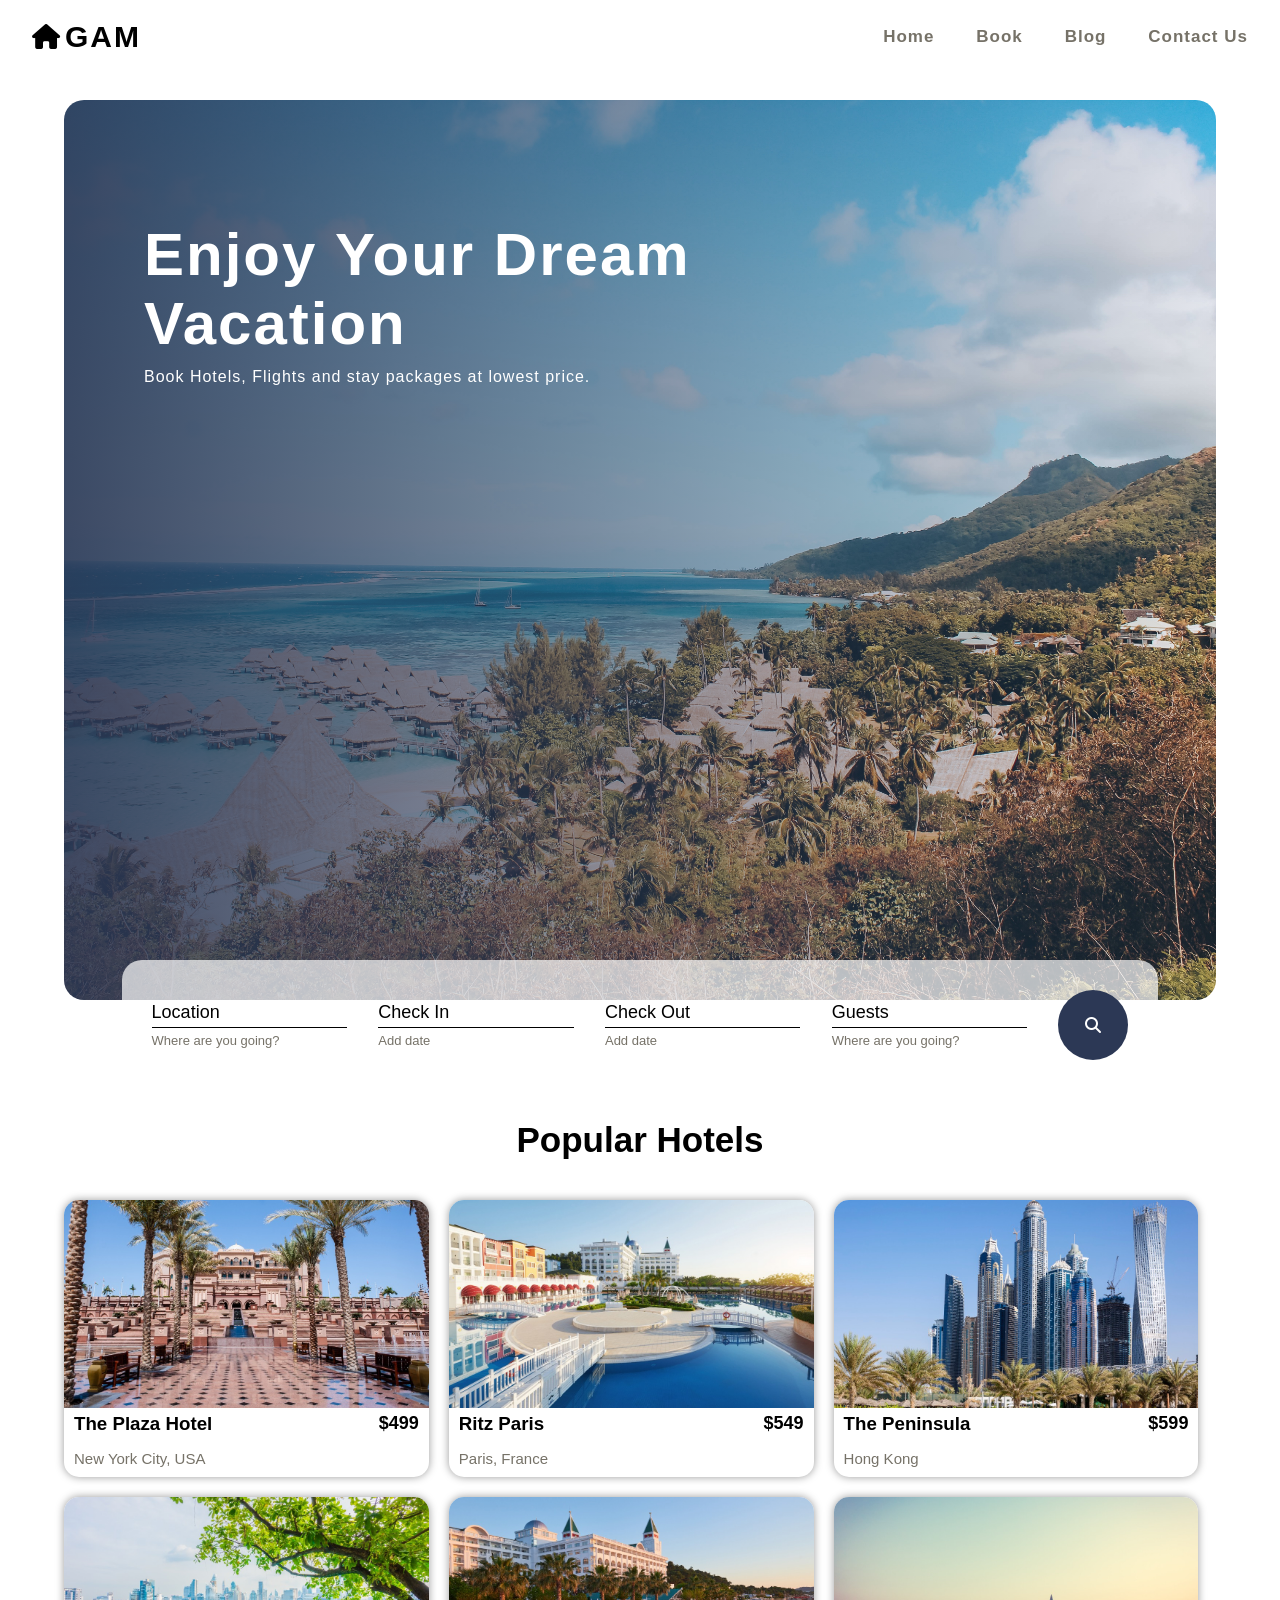
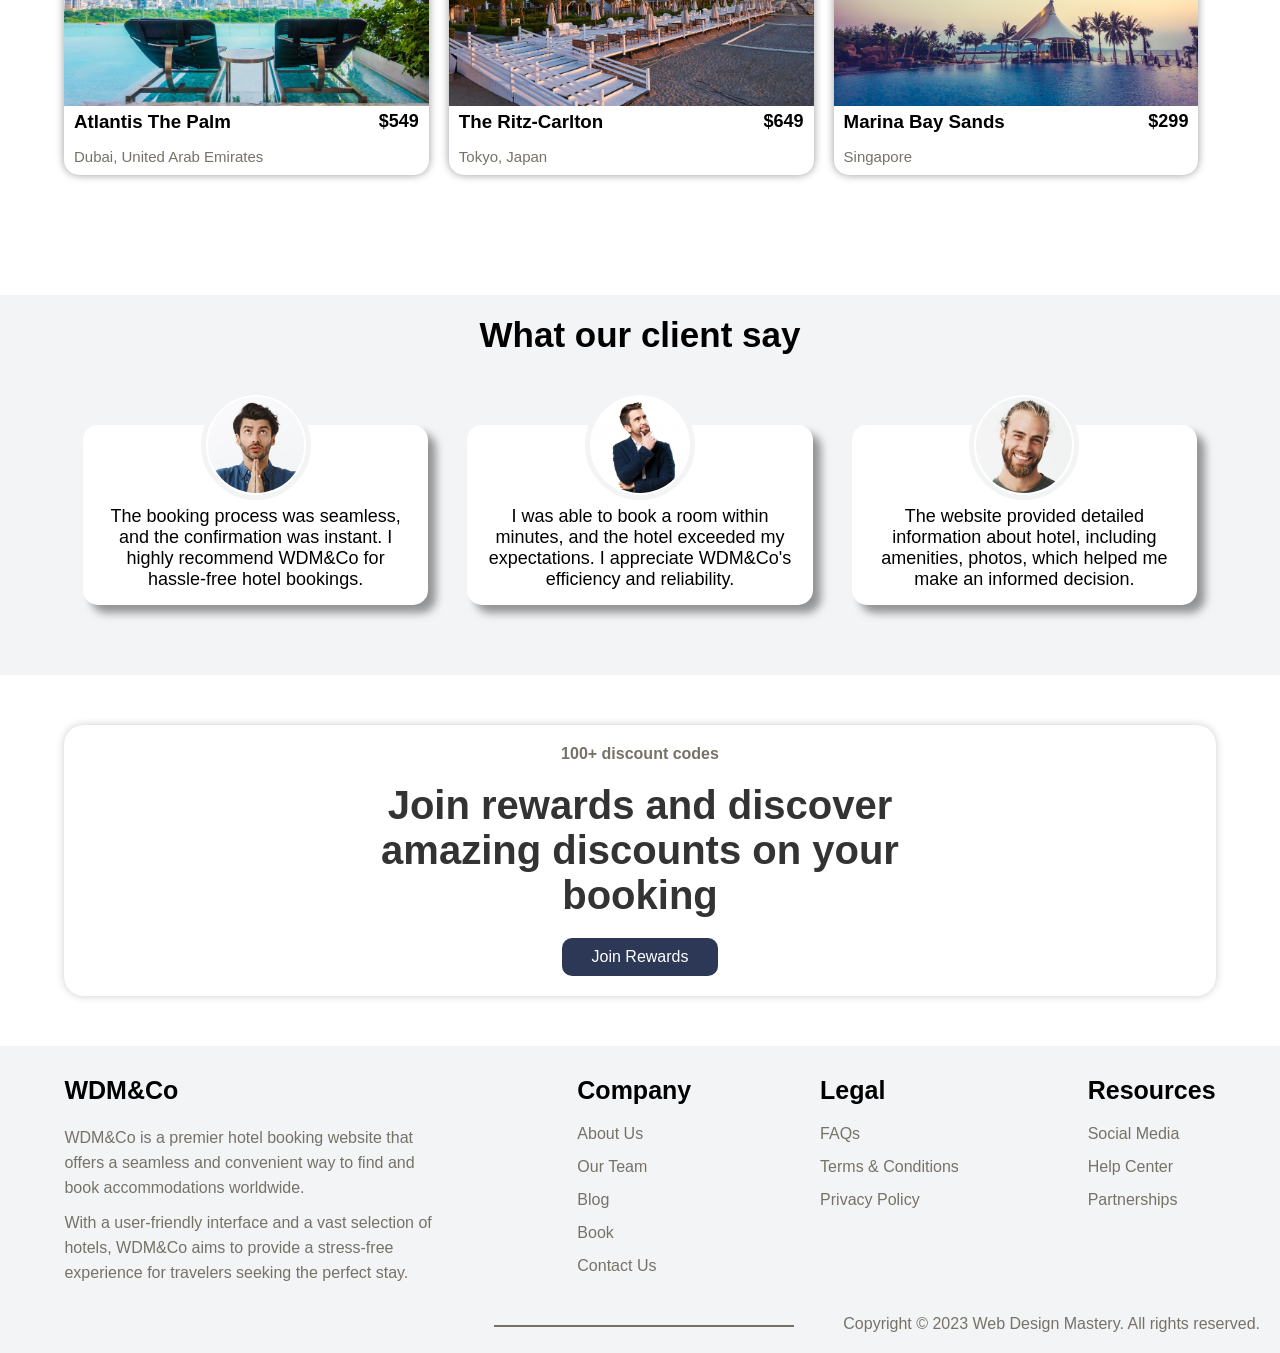
==== commit 97249e6b: "first commit" ====
--- a/index.html
+++ b/index.html
@@ -1,7 +1,7 @@
 <html>
   <head>
     <meta charset="UTF-8" />
-    <title>adidas</title>
+    <title>GAM</title>
     <link
       rel="stylesheet"
       href="https://cdnjs.cloudflare.com/ajax/libs/font-awesome/6.4.2/css/all.min.css"
@@ -11,38 +11,196 @@
     />
     <link rel="stylesheet" href="master.css" />
     <meta name="description" content="This is my page" />
-    <link
-      rel="website icon"
-      type="png"
-      href="logowebsite/adidas-logo-png-2365.png"
-    />
+    <link rel="website icon" type="png" href="logowebsite/pngwing.com.png" />
   </head>
   <body>
-    <div class="con">
-      <nav>
-        <div class="logo"><a href="#">ADIDAS</a></div>
+    <header>
+      <!-- s1 = section 1 -->
+      <div class="s1">
+        <div class="logo">
+          <i class="fa-solid fa-house"></i>
+          <h2>GAM</h2>
+        </div>
+        <i class="fa-solid fa-bars"></i>
         <ul>
-          <li><a href="#">HOME</a></li>
-          <li><a href="#">MEN</a></li>
-          <li><a href="#">WOMEN</a></li>
-          <li><a href="#">KIDS</a></li>
+          <li><a href="#">Home</a></li>
+          <li><a href="#">Book</a></li>
+          <li><a href="#">Blog</a></li>
+          <li><a href="#">Contact Us</a></li>
         </ul>
-      </nav>
-      <div class="s1">
-        <div class="text">
-          <h2>
-            ADIDAS EGYPT, <br />RUNNING <br />
-            SHOSES
-          </h2>
+      </div>
+    </header>
+    <main>
+      <div class="s2">
+        <div class="text_s2">
+          <h2>Enjoy Your Dream <br />Vacation</h2>
+          <p>Book Hotels, Flights and stay packages at lowest price.</p>
+        </div>
+        <div class="box_s2">
+          <div class="box">
+            <input type="text" />
+            <label>Location</label>
+            <span>Where are you going?</span>
+          </div>
+          <div class="box">
+            <input type="text" />
+            <label>Check In</label>
+            <span>Add date </span>
+          </div>
+          <div class="box">
+            <input type="text" />
+            <label>Check Out</label>
+            <span>Add date</span>
+          </div>
+          <div class="box">
+            <input type="text" />
+            <label>Guests</label>
+            <span>Where are you going?</span>
+          </div>
+          <div class="icon_box">
+            <i class="fas fa-search"></i>
+          </div>
+        </div>
+      </div>
+    </main>
+    <section>
+      <div class="hotel">
+        <h2>Popular Hotels</h2>
+        <div class="hotel_flex">
+          <div class="g">
+            <img src="photo/hotel-1.jpg" alt="" />
+            <div class="img_info">
+              <h3>The Plaza Hotel</h3>
+              <span>$499</span>
+            </div>
+            <p>New York City, USA</p>
+          </div>
+          <div class="g">
+            <img src="photo/hotel-2.jpg" alt="" />
+            <div class="img_info">
+              <h3>Ritz Paris</h3>
+              <span>$549</span>
+            </div>
+            <p>Paris, France</p>
+          </div>
+          <div class="g">
+            <img src="photo/hotel-3.jpg" alt="" />
+            <div class="img_info">
+              <h3>The Peninsula</h3>
+              <span>$599</span>
+            </div>
+            <p>Hong Kong</p>
+          </div>
+          <div class="g">
+            <img src="photo/hotel-4.jpg" alt="" />
+            <div class="img_info">
+              <h3>Atlantis The Palm</h3>
+              <span>$549</span>
+            </div>
+            <p>Dubai, United Arab Emirates</p>
+          </div>
+          <div class="g">
+            <img src="photo/hotel-5.jpg" alt="" />
+            <div class="img_info">
+              <h3>The Ritz-Carlton</h3>
+              <span>$649</span>
+            </div>
+            <p>Tokyo, Japan</p>
+          </div>
+          <div class="g">
+            <img src="photo/hotel-6.jpg" alt="" />
+            <div class="img_info">
+              <h3>Marina Bay Sands</h3>
+              <span>$299</span>
+            </div>
+            <p>Singapore</p>
+          </div>
+        </div>
+      </div>
+    </section>
+    <section>
+      <!-- cus_com = customer comments -->
+      <div class="cus_com">
+        <h2>What our client say</h2>
+        <!-- com 3 = 3 comments -->
+        <div class="com3">
+          <div class="com">
+            <img src="photo/client-1.jpg" alt="" />
+            <p>
+              The booking process was seamless, and the confirmation was
+              instant. I highly recommend WDM&Co for hassle-free hotel bookings.
+            </p>
+          </div>
+          <div class="com">
+            <img src="photo/client-2.jpg" alt="" />
+            <p>
+              I was able to book a room within minutes, and the hotel exceeded
+              my expectations. I appreciate WDM&Co's efficiency and reliability.
+            </p>
+          </div>
+          <div class="com">
+            <img src="photo/client-3.jpg" alt="" />
+            <p>
+              The website provided detailed information about hotel, including
+              amenities, photos, which helped me make an informed decision.
+            </p>
+          </div>
+        </div>
+      </div>
+    </section>
+    <section>
+      <div class="discount">
+        <h4>100+ discount codes</h4>
+        <p>Join rewards and discover amazing discounts on your booking</p>
+        <button>Join Rewards</button>
+      </div>
+    </section>
+    <footer>
+      <!-- footer div 4 -->
+      <div class="fo4">
+        <!-- f = footer 1 -->
+        <div class="f">
+          <h4>WDM&Co</h4>
           <p>
-            Lorem ipsum dolor sit amet consectetur adipisicing elit. Laboriosam
-            porro ut error laborum consequatur possimus!
+            WDM&Co is a premier hotel booking website that offers a seamless and
+            convenient way to find and book accommodations worldwide.
           </p>
-        </div>
-        <div class="img-text">
-          <img src="photo/pngwing.com.png" alt="" />
-        </div>
-      </div>
-    </div>
+          <p>
+            With a user-friendly interface and a vast selection of hotels,
+            WDM&Co aims to provide a stress-free experience for travelers
+            seeking the perfect stay.
+          </p>
+        </div>
+        <div class="f">
+          <h4>Company</h4>
+          <ul>
+            <li><a href="#">About Us</a></li>
+            <li><a href="#">Our Team</a></li>
+            <li><a href="#">Blog</a></li>
+            <li><a href="#">Book</a></li>
+            <li><a href="#">Contact Us</a></li>
+          </ul>
+        </div>
+        <div class="f">
+          <h4>Legal</h4>
+          <ul>
+            <li><a href="#">FAQs</a></li>
+            <li><a href="#">Terms & Conditions</a></li>
+            <li><a href="#">Privacy Policy</a></li>
+          </ul>
+        </div>
+        <div class="f">
+          <h4>Resources</h4>
+          <ul>
+            <li><a href="#">Social Media </a></li>
+            <li><a href="#">Help Center </a></li>
+            <li><a href="#">Partnerships </a></li>
+          </ul>
+        </div>
+      </div>
+      <div class="copyright">
+        <p>Copyright &copy; 2023 Web Design Mastery. All rights reserved.</p>
+      </div>
+    </footer>
   </body>
 </html>
--- a/master.css
+++ b/master.css
@@ -2,138 +2,495 @@
   padding: 0;
   margin: 0;
   font-family: Arial, Helvetica, sans-serif;
+  box-sizing: border-box;
+}
+
+::-webkit-scrollbar {
+  width: 10px;
+}
+
+::-webkit-scrollbar-thumb {
+  background: #888;
+  border-radius: 10px;
+}
+:root {
+  --maincolor: #767268;
+}
+
+a {
+  text-decoration: none;
+}
+
+header {
+  height: 50px;
+  width: 100%;
+  padding: 20px 0;
+}
+
+.s1 {
+  width: 95%;
+  margin: 0 auto;
+  display: flex;
+  justify-content: space-between;
+  align-items: center;
+  position: relative;
+}
+
+.s1 ul {
+  list-style: none;
+  display: flex;
+  justify-content: space-between;
+  width: 30%;
+}
+
+.s1 ul li a {
+  transition: 0.5s;
+  font-weight: bold;
+  font-size: 17px;
+}
+
+.s1 .logo {
+  display: flex;
+  gap: 0 5px;
+  align-items: center;
+}
+
+.s1 .logo i {
+  font-size: 25px;
+  cursor: pointer;
+}
+
+.s1 .logo h2 {
+  letter-spacing: 2px;
+  font-size: 30px;
+  cursor: pointer;
+}
+
+.s1 ul a {
+  color: var(--maincolor);
+  font-weight: bold;
+  letter-spacing: 1px;
+}
+
+.s1 .fa-bars {
+  cursor: pointer;
+  display: none;
+}
+
+.s1 ul li a:hover {
+  color: black;
+}
+
+main .s2 {
+  width: 90%;
+  height: 100vh;
+  margin: 50px auto;
+  background-image: linear-gradient(
+      to right,
+      rgba(44, 56, 85, 0.9),
+      rgba(100, 125, 187, 0.1)
+    ),
+    url(photo/backgrounds2.jpg);
+  background-position: center;
+  background-size: cover;
+  border-radius: 20px;
+  position: relative;
+}
+
+.s2 .text_s2 {
+  position: absolute;
   color: white;
-}
-
-body {
-  background-color: #000000;
+  top: 120px;
+  left: 80px;
+}
+
+.s2 .text_s2 h2 {
+  font-size: 60px;
+  letter-spacing: 2px;
+}
+
+.s2 .text_s2 p {
+  margin-top: 10px;
+  letter-spacing: 1px;
+}
+
+.s2 .box_s2 {
+  position: absolute;
+  width: 90%;
+  display: flex;
+  align-items: center;
+  background-color: rgba(255, 255, 255, 0.7);
+  bottom: -10%;
+  left: 5%;
+  justify-content: space-between;
+  padding: 30px;
+  border-radius: 20px;
+  flex-wrap: wrap;
+}
+
+.s2 .box_s2 .box {
+  width: 20%;
+  display: flex;
+  flex-direction: column;
+}
+
+.s2 .box_s2 .box label {
+  position: absolute;
+  font-size: 18px;
+  transition: 0.5s;
+}
+
+.s2 .box_s2 .box input {
+  border: none;
+  background: none;
+  border-bottom: 1px solid black;
+  padding: 5px;
+  outline: none;
+}
+
+.s2 .box_s2 .box span {
+  font-size: 13px;
+  padding: 5px 0 0 0;
+  color: var(--maincolor);
+}
+
+.s2 .box_s2 .box input:focus + label {
+  font-size: 14px;
+  top: 12px;
+  color: #484747;
+}
+
+.s2 .box_s2 .icon_box {
+  width: 70px;
+  height: 70px;
+  background-color: red;
+  border-radius: 50%;
+  color: white;
   display: flex;
   justify-content: center;
   align-items: center;
-}
-
-body::after {
+  background-color: #2c3855;
+  cursor: pointer;
+}
+
+.hotel {
+  margin: 120px auto;
+  width: 90%;
+}
+
+.hotel h2 {
+  text-align: center;
+  font-size: 35px;
+  padding: 0 0 40px 0;
+}
+
+.hotel_flex {
+  width: 100%;
+  display: flex;
+  flex-wrap: wrap;
+  gap: 20px;
+}
+
+.hotel_flex .g {
+  width: calc(95% / 3);
+  box-shadow: 0 0 8px rgba(0, 0, 0, 0.4);
+  border-radius: 15px;
+  overflow: hidden;
+  transition: 0.4s;
+}
+
+.hotel_flex .g:hover {
+  transform: scale(1.03);
+}
+
+.hotel_flex img {
+  width: 100%;
+}
+
+.hotel_flex .img_info {
+  display: flex;
+  justify-content: space-between;
+  padding: 5px 10px;
+}
+
+.hotel_flex .img_info span {
+  font-weight: bold;
+  font-size: 18px;
+}
+
+.hotel_flex p {
+  color: var(--maincolor);
+  font-size: 15px;
+  padding: 10px;
+}
+
+.hotel_flex .g:hover img {
+  opacity: 0.8;
+}
+
+.cus_com {
+  width: 100%;
+  background-color: #f3f4f6;
+  text-align: center;
+  padding-bottom: 20px;
+}
+
+.cus_com h2 {
+  font-size: 35px;
+  padding: 20px 0;
+}
+
+.cus_com .com3 {
+  width: 90%;
+  display: flex;
+  justify-content: space-evenly;
+  margin: 50px auto;
+  flex-wrap: wrap;
+  gap: 20px;
+}
+
+.cus_com .com3 .com {
+  width: calc(90% / 3);
+  height: 180px;
+  box-shadow: 8px 8px 8px rgba(0, 0, 0, 0.4);
+  border-radius: 15px;
+  background-color: white;
+  position: relative;
+  display: flex;
+  flex-direction: column;
+  justify-content: end;
+  padding: 15px;
+}
+
+.cus_com .com3 .com img {
+  width: 100px;
+  height: 100px;
+  position: absolute;
+  outline: 5px solid #f3f4f6;
+  border-radius: 50%;
+  background-color: white;
+  top: -30px;
+  left: 50%;
+  transform: translateX(-50%);
+  padding: 2px;
+  transition: 0.4s;
+}
+
+.cus_com .com3 .com p {
+  font-size: 18px;
+}
+
+.cus_com .com3 .com:hover img {
+  top: -40px;
+}
+
+.discount {
+  width: 90%;
+  margin: 50px auto;
+  box-shadow: 0 0 8px rgba(0, 0, 0, 0.2);
+  display: flex;
+  flex-direction: column;
+  align-items: center;
+  border-radius: 20px;
+}
+
+.discount h4 {
+  color: var(--maincolor);
+  padding: 20px 0;
+}
+
+.discount p {
+  font-size: 40px;
+  font-weight: bold;
+  color: #333333;
+  width: 50%;
+  margin: auto;
+  text-align: center;
+}
+
+.discount button {
+  padding: 10px 30px;
+  outline: none;
+  border: none;
+  border-radius: 10px;
+  margin: 20px;
+  font-size: 16px;
+  background-color: #2c3855;
+  cursor: pointer;
+  color: white;
+  transition: 0.4s;
+}
+
+.discount button:hover {
+  background-color: #4e4ea5;
+}
+
+footer {
+  width: 100%;
+  background-color: #f3f4f6;
+}
+
+footer .fo4 .f:first-child {
+  width: 30%;
+}
+
+.fo4 {
+  display: flex;
+  justify-content: space-around;
+  padding: 30px 0 0 0;
+}
+
+.fo4 .f a {
+  text-decoration: none;
+  color: var(--maincolor);
+  transition: 0.3s;
+}
+
+.fo4 .f ul {
+  list-style: none;
+}
+
+.fo4 .f ul li {
+  margin-bottom: 15px;
+}
+
+.fo4 .f h4 {
+  font-size: 25px;
+  padding-bottom: 20px;
+}
+
+.fo4 p {
+  color: var(--maincolor);
+  line-height: 25px;
+  cursor: pointer;
+  margin-bottom: 10px;
+  transition: 0.3s;
+}
+
+.fo4 p:hover,
+.fo4 .f a:hover {
+  color: black;
+}
+
+footer .copyright p {
+  text-align: right;
+  padding: 20px 20px 20px 0;
+  color: var(--maincolor);
+  position: relative;
+}
+
+footer .copyright p::after {
   content: "";
   position: absolute;
-  background-color: #fe0b0b;
-  width: 100%;
-  height: 100%;
-  clip-path: circle(40% at right 70%);
-  z-index: -1;
-}
-
-.con {
-  width: 80%;
-  height: 80%;
-  background-color: rgb(255, 255, 255, 0.2);
-  border-radius: 20px;
-  overflow: hidden;
-}
-
-.con nav {
-  display: flex;
-  justify-content: space-between;
-  align-items: center;
-  width: 80%;
-  margin: auto;
-  padding: 20px 0;
-}
-
-.con ul li {
-  display: inline-block;
-  margin: 0 6px;
-}
-
-.con ul li a {
-  text-decoration: none;
-  font-size: 17px;
-  letter-spacing: 1px;
-  font-weight: bold;
-  transition: 0.5s;
-  border-bottom: 2px solid transparent;
-}
-
-.con ul li a:hover {
-  color: #fe0b0b;
-  border-color: white;
-}
-
-.con .logo a {
-  text-decoration: none;
-  font-size: 30px;
-  letter-spacing: 2px;
-  font-weight: bold;
-  transition: 0.5s;
-}
-
-.con .logo a:hover {
-  color: #000000;
-}
-
-.s1 {
-  display: flex;
-  justify-content: space-between;
-  align-items: center;
-  width: 80%;
-  height: 100%;
-  margin: auto;
-}
-
-.s1 .text {
-  width: 40%;
-}
-
-.s1 .text h2 {
-  font-size: 40px;
-  letter-spacing: 2px;
-}
-
-.s1 .text p {
-  padding-top: 20px;
-  letter-spacing: 1px;
-  line-height: 25px;
-}
-
-.s1 .img-text {
-  width: 40%;
-}
-
-.s1 .img-text img {
-  width: 450px;
-}
-
-@media (max-width: 1286px) and (min-width: 900px) {
-  .s1 .img-text img {
-    width: 350px;
-  }
-}
-
-@media (max-width: 1010px) and (min-width: 900px) {
-  .s1 .img-text img {
-    width: 300px;
-  }
-}
-
-@media (max-width: 900px) {
-  .s1 .img-text img {
-    width: 320px;
-  }
-  body::after {
-    clip-path: circle(40% at bottom);
-  }
-
-  .con nav,
-  .s1 {
+  width: 300px;
+  height: 2px;
+  background-color: var(--maincolor);
+  top: 30px;
+  right: 38%;
+}
+
+@media (min-width: 850px) and (max-width: 1100px) {
+  .s1 ul {
+    width: 35%;
+  }
+
+  .hotel_flex .g {
+    width: calc(95% / 2);
+    margin: auto;
+  }
+
+  .cus_com .com3 .com {
+    width: calc(90% / 2);
+    margin-bottom: 20px;
+  }
+}
+
+@media (max-width: 849px) {
+  .hotel_flex .g {
+    width: calc(95% / 1);
+    margin: auto;
+  }
+
+  .s2 .box_s2 {
+    flex-direction: column;
+  }
+  .s2 .box_s2 .box {
+    width: 100%;
+  }
+
+  .s2 .box_s2 .icon_box {
+    width: 60px;
+    height: 60px;
+  }
+
+  .cus_com .com3 .com {
+    width: calc(90% / 1);
+    margin-bottom: 30px;
+  }
+
+  .fo4 {
+    display: flex;
+    flex-direction: column;
+    align-items: center;
+  }
+
+  footer .fo4 .f:first-child {
+    width: 100%;
+    text-align: center;
+    padding: 10px;
+  }
+
+  footer .fo4 .f {
+    text-align: center;
+  }
+
+  .fo4 .f h4 {
+    padding-bottom: 30px;
+  }
+
+  footer .copyright p {
+    text-align: center;
+    padding: 30px 20px 20px 0;
+  }
+
+  footer .copyright p::after {
+    display: none;
+  }
+
+  header .s1 .fa-solid {
+    display: block;
+  }
+
+  .s1 ul {
+    display: none;
+  }
+
+  .s1 .fa-bars:hover + ul {
+    display: flex;
     flex-direction: column;
     justify-content: center;
-  }
-
-  .con .logo {
+    align-items: center;
+    position: absolute;
+    top: 60px;
+    z-index: 100;
+    width: 100%;
+    padding-bottom: 20px;
+    background-color: rgb(0, 0, 0, 0.5);
+  }
+
+  .s1 .fa-bars:hover + ul li {
+    width: 100%;
+    text-align: left;
+    padding: 15px 0 15px 20px;
+  }
+
+  .s1 .fa-bars:hover + ul li:last-child {
     padding-bottom: 5px;
   }
 
-  .s1 .img-text,
-  .s1 .text {
-    width: 80%;
-  }
-}
+  .s1 .fa-bars:hover + ul li a {
+    display: block;
+    padding-top: 10px;
+    color: white;
+  }
+}
